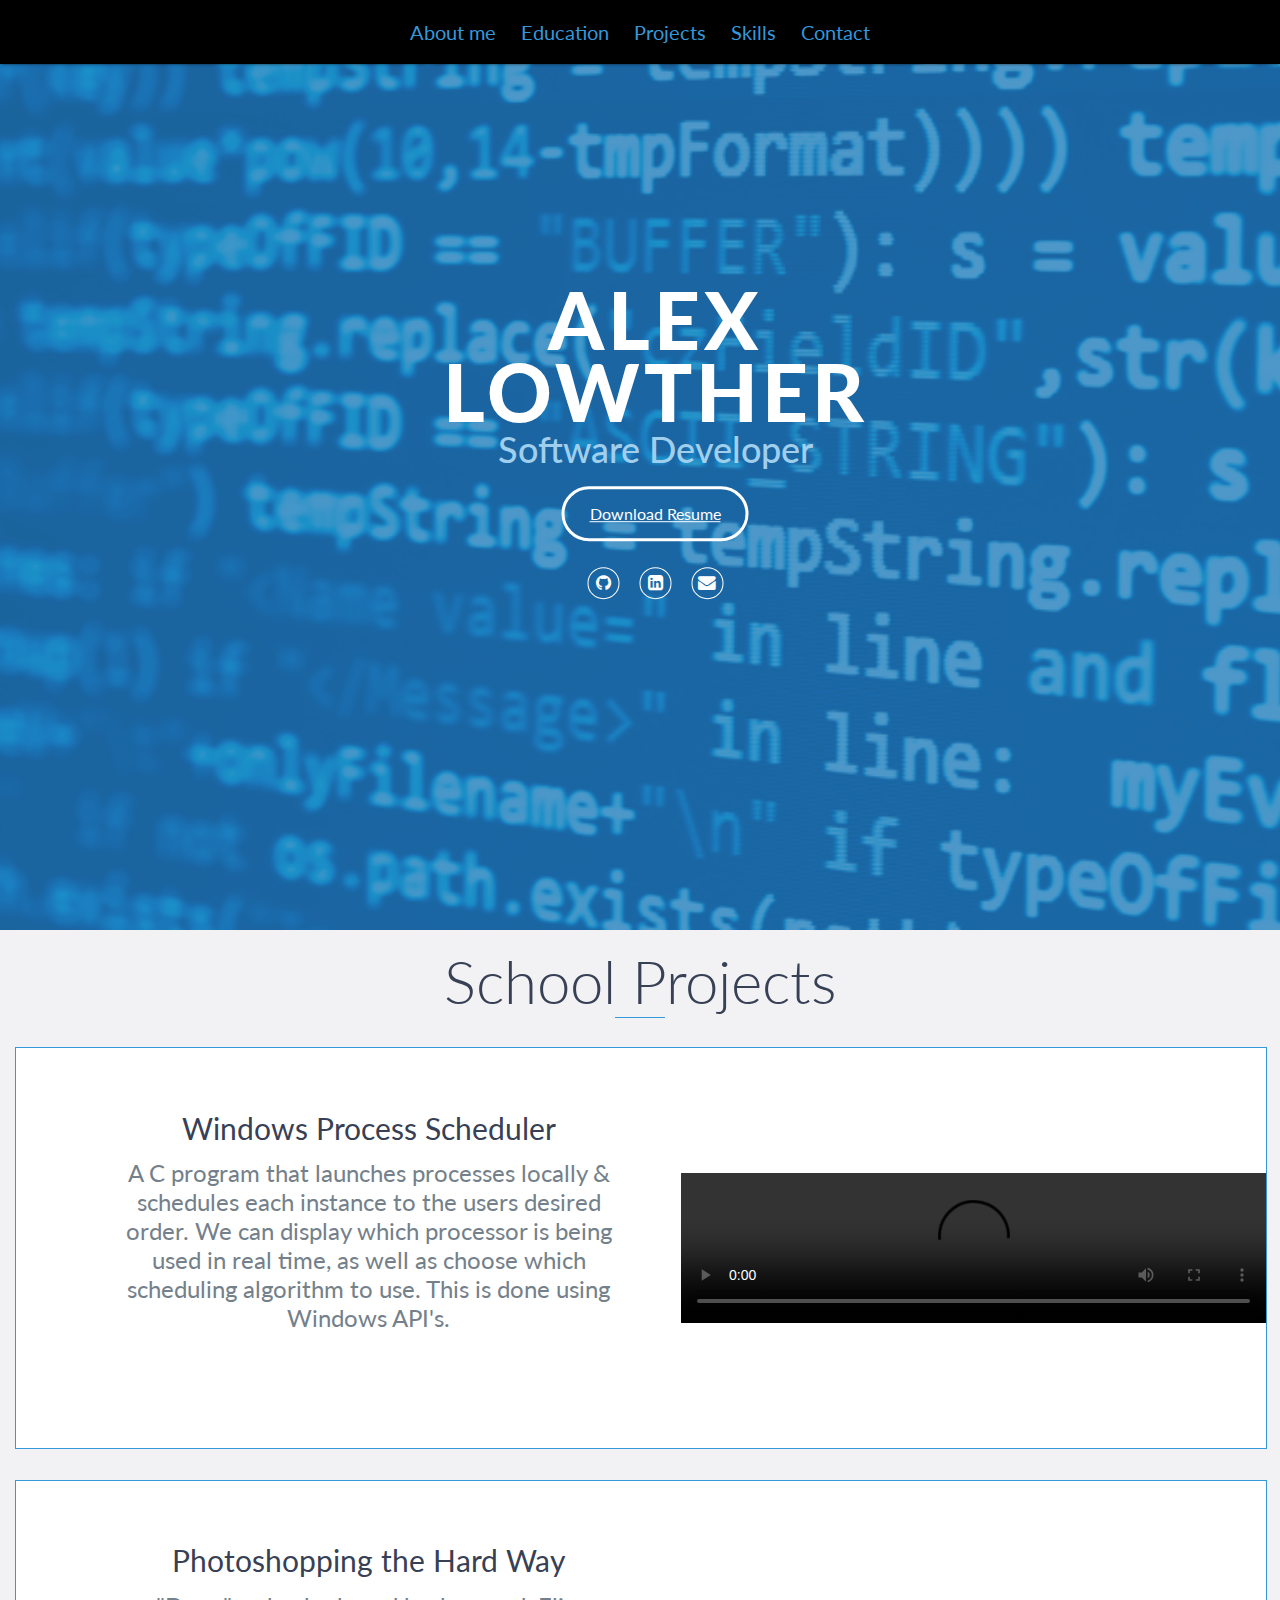
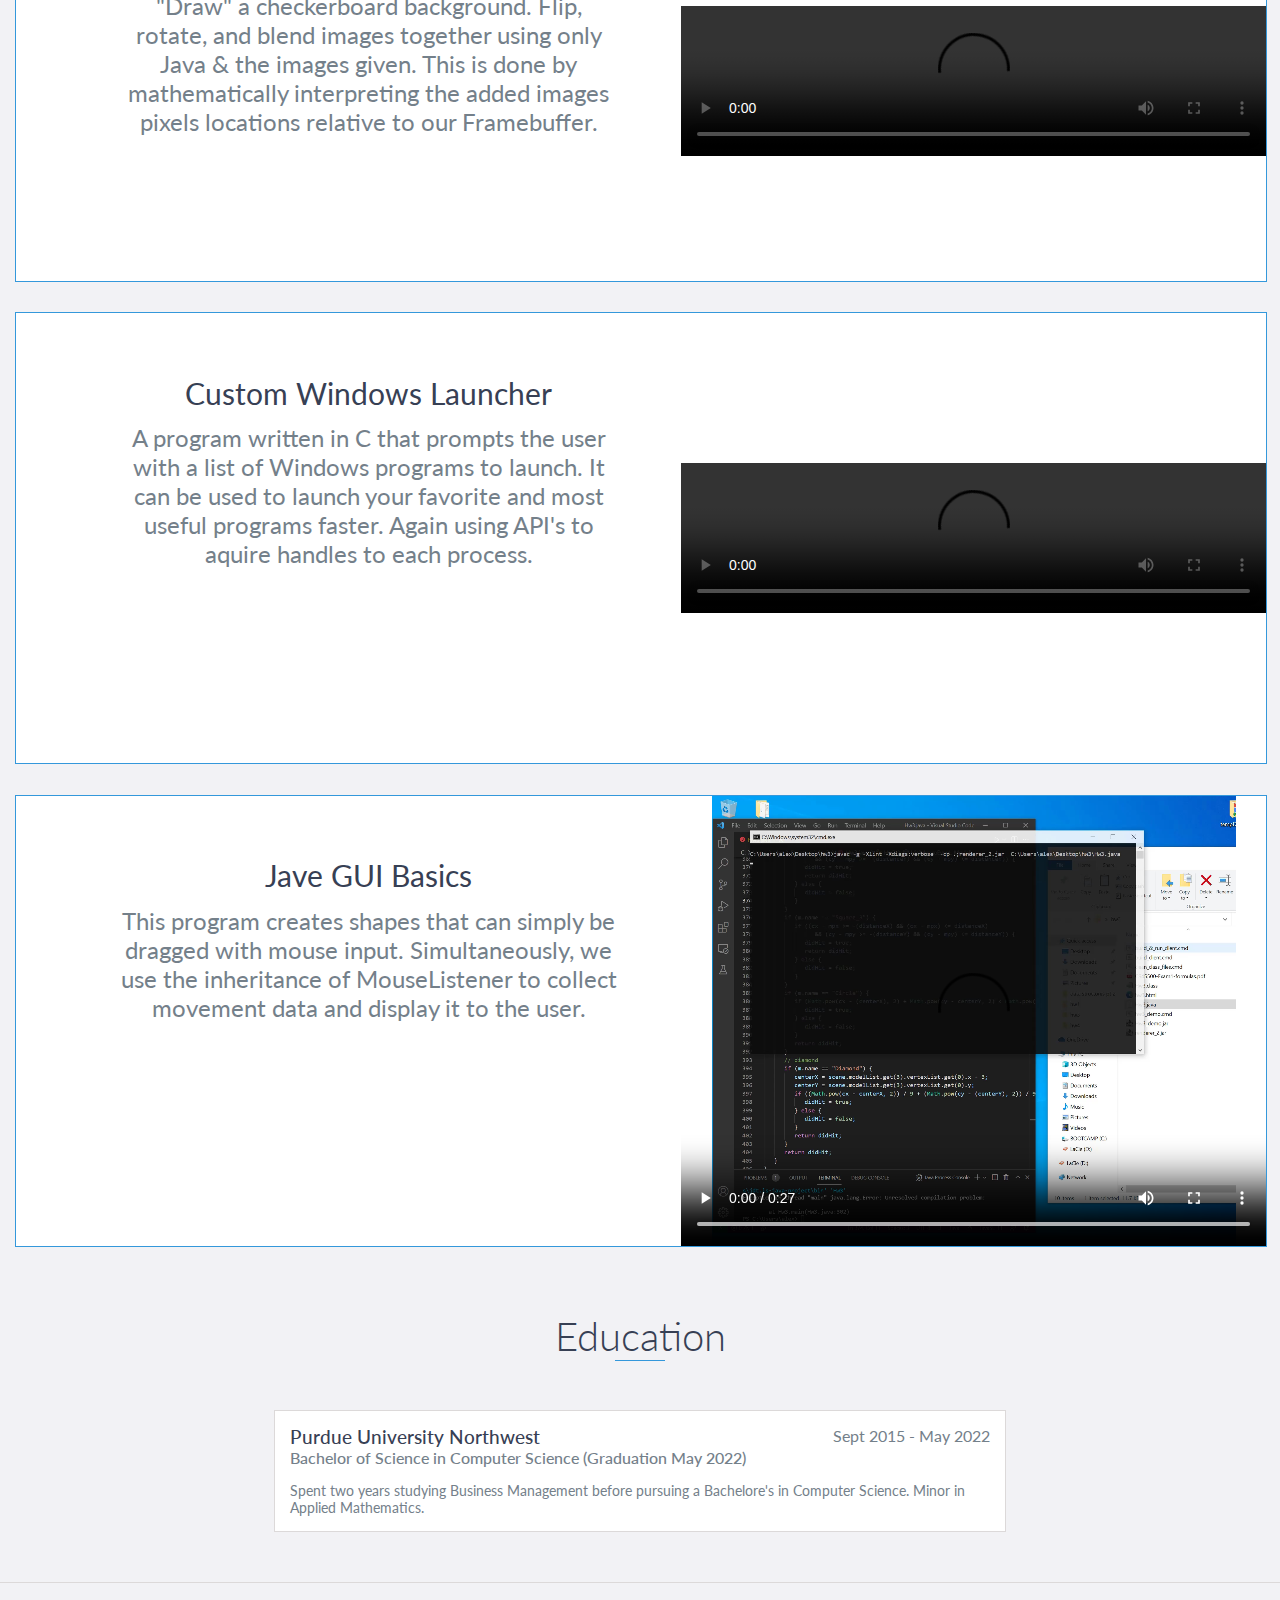
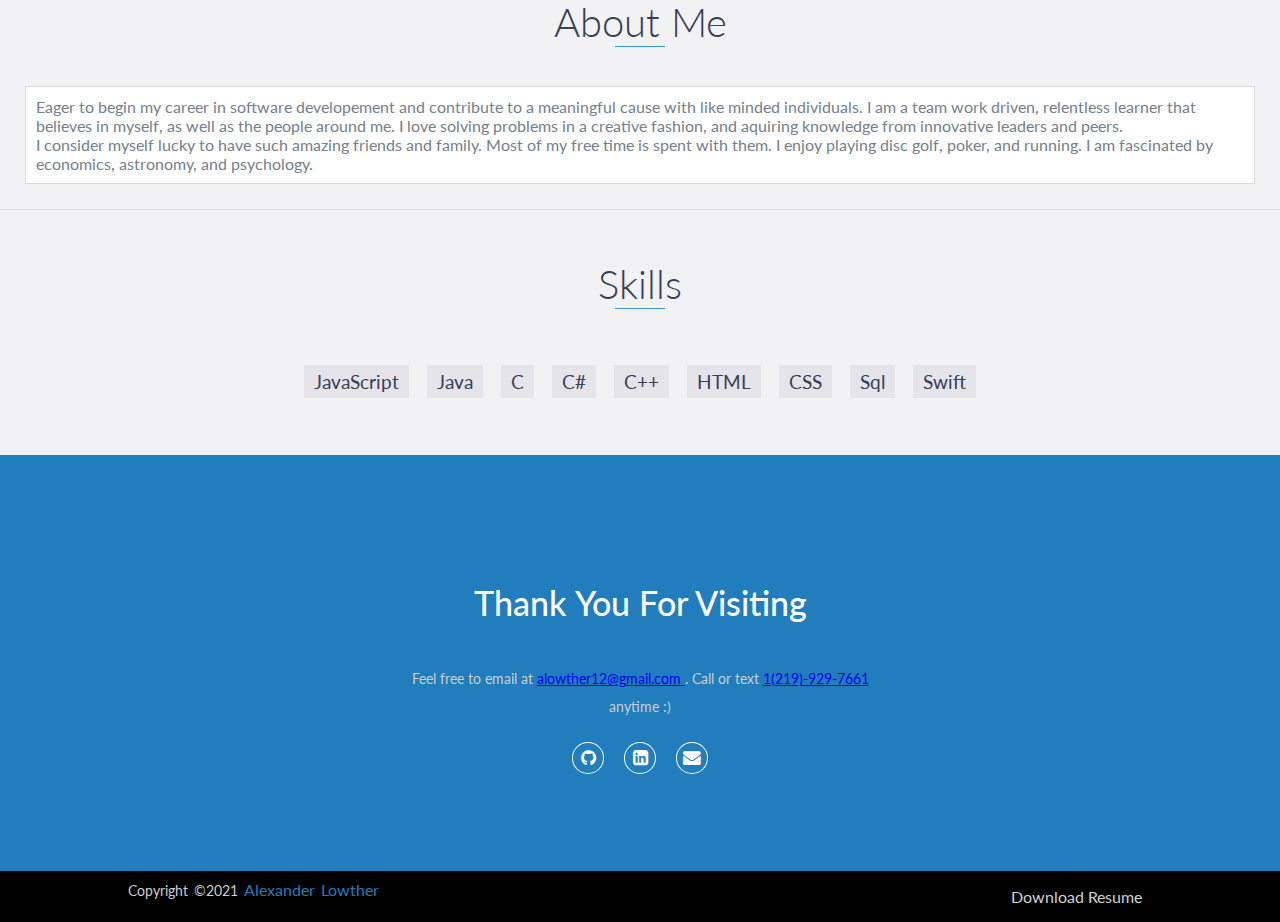
==== mySite/index.html @ 8a274952 "Add files via upload" ====
<!DOCTYPE html>
<html class="no-js" lang="en">
<head>
    <meta charset="utf-8">
    <meta http-equiv="X-UA-Compatible" content="IE=edge">
    <meta name="viewport" content="width=device-width, initial-scale=1">
    <title>Student Portfolio Page</title>
	<link rel="shortcut icon" href="favicon.ico" type="image/x-icon">
	<link rel="icon" href="favicon.ico" type="image/x-icon">
    <link href="https://fonts.googleapis.com/css?family=Lato:300,400,700,900" rel="stylesheet">
    <link rel="stylesheet" href="libs/font-awesome/css/font-awesome.min.css">
    <link href="css/bootstrap.min.css" rel="stylesheet">
    <link href="styles.css" rel="stylesheet">
</head>

<body>
    <div id="mobile-menu-open" class="shadow-large">
        <i class="fa fa-bars" aria-hidden="true"></i>
    </div>
    <!-- End #mobile-menu-toggle -->
    <header>
        <div id="mobile-menu-close">
            <span>Close</span> <i class="fa fa-times" aria-hidden="true"></i>
        </div>
        <ul id="menu" class="shadow">
            <li>
                <a href="#about">About me</a>
            </li>
            <li>
                <a href="#education">Education</a>
            </li>
            <li>
                <a href="#projects">Projects</a>
            </li>
            <li>
                <a href="#skills">Skills</a>
            </li>
            <li>
                <a href="#contact">Contact</a>
            </li>
        </ul> 
    
    </header>


    <!-- End header -->

    <div id="lead">
        <div id="lead-content">
            <h1>Alex Lowther</h1>
            <h2>Software Developer</h2>
            <a href="/Users/Alex/Desktop/mySite/rez/lowther_alex_resume.pdf" download class="btn-rounded-white">Download Resume</a>
            <ul class="sociallist">
                
                <li><a href="https://github.com/alexander-lowther"><i class="fa fa-github" target="_blank"></i></a></li>
                <li><a href="https://www.linkedin.com/in/alexander-lowther-8b6502175/" target="_blank"><i class="fa fa-linkedin-square"></i></a></li>
                <li><a href="mailto: alowther12@gmail.com"><i class="fa fa-envelope"></i></a></li>
                <li></li>
                <li></li>
               </ul>
        </div>
        <!-- End #lead-content -->
        <div id="lead-overlay"></div>
        <!-- End #lead-down -->
    </div>


    <!-- End #lead -->
    <div id="projects" class="background-alt">
        <h2 class="heading">School Projects</h2>
        <div class="proj-container">
        <div class="container1">
            <ul class="left-info1">
                   <li>Windows Process Scheduler</li>
               <li>
                    A C program that launches processes locally & schedules each instance to the users desired order.
                       We can display which processor is being used in real time, as well as choose which scheduling algorithm to use.
                       This is done using Windows API's. 
                </li>
            </ul>
            <div class="video1">
                <video id="v1" controls>
                    <source src="vids/DemoScheduler.mp4" type="video/mp4">
                </video>
            </div>
        </div>
        <div class="container2">
            <ul class="left-info2">
                   <li> Photoshopping the Hard Way</li>
                   <li>"Draw" a checkerboard background. Flip, rotate, and blend images together using only Java & the images given.
                       This is done by mathematically interpreting the added images pixels locations relative to our Framebuffer.
                   </li>
            </ul>
            <div class="video2">
                <video id="v2" controls>
                    <source src="vids/hw1viddemo.mp4" type="video/mp4">
                </video>
            </div>
        </div>
        <div class="container3">
            <ul class="left-info3">
              <li>Custom Windows Launcher</li>
               <li> A program written in C that prompts the user with a list of Windows programs to launch.
                It can be used to launch your favorite and most useful programs faster. Again using API's to 
                aquire handles to each process.</li>
            </ul>
            <div class="video3">
                <video id="v3" controls>
                    <source src="vids/LauncherDemo.mp4" type="video/mp4">
                </video>
            </div>
        </div>
        <div class="container4">
            <ul class="left-info4">
                   <li>Jave GUI Basics</li>
                   <li> This program creates shapes that can simply be dragged with mouse input. 
                       Simultaneously, we use the inheritance of MouseListener to collect movement data and display 
                       it to the user.     
                   </li>
                </ul>
            <div class="video4">
                <video id="v4" controls>
                    <source src="vids/DragDemo.mp4" type="video/mp4">
                </video>
            </div>
        </div>
    </div>
    </div>
    <!-- End #projects -->

    <div id="education">
        <h2 class="heading">Education</h2>
        <div class="education-block">
            <h3>Purdue University Northwest</h3>
            <span class="education-date">Sept 2015 - May 2022</span>
            <h4>Bachelor of Science in Computer Science (Graduation May 2022)</h4>
            <p>
                Spent two years studying Business Management before pursuing a Bachelore's in Computer Science.
                Minor in Applied Mathematics.
            </p>
        </div>
        <!-- End .education-block -->

        <!-- End .education-block -->
    </div>

    <!-- End #education -->
    <div id="about">
            <h2 class="heading">About Me</h2>
            <div class="aboutcont">
                    <p>
                        Eager to begin my career in software developement and contribute to a meaningful cause 
                        with like minded individuals. I am a team work driven, relentless learner that believes in myself,
                        as well as the people around me. I love solving problems in a creative fashion, and aquiring knowledge 
                        from innovative leaders and peers. 
                    </p>
                    <p>
                        I consider myself lucky to have such amazing friends and family. Most of my free time is spent with them.
                        I enjoy playing disc golf, poker, and running. I am fascinated by economics, astronomy, and psychology.
                    </p>
            </div>
    </div>
    <!-- End #about -->

    <!-- End #experience -->

    <div id="skills">
        <h2 class="heading">Skills</h2>
        <ul>
            <li>JavaScript</li>
            <li>Java</li>
            <li>C</li>
            <li>C#</li>
            <li>C++</li>
            <li>HTML</li>
            <li>CSS</li>
            <li>Sql</li>
            <li>Swift</li>
        </ul>
    </div>
    <!-- End #skills -->

    <!-- End #contact -->
    <footer>
        <div id="contact">
        <div class="footer-content">
            <!--add all information -->
            <h3>Thank you for visiting</h3>
            <p>Feel free to email at <a href="mailto: alowther12@gmail.com">alowther12@gmail.com </a>. Call or text
           <a href="tel:219-929-7661"> 1(219)-929-7661 </a> anytime :)</p>
        <ul class="socials">
            <li><a href="https://github.com/alexander-lowther"><i class="fa fa-github" target="_blank"></i></a></li>
            <li><a href="https://www.linkedin.com/in/alexander-lowther-8b6502175/" target="_blank"><i class="fa fa-linkedin-square"></i></a></li>
            <li><a href="mailto: alowther12@gmail.com"><i class="fa fa-envelope"></i></a></li>
            <li></li>
            <li></li>
         </ul>
        
    <div class="footer-bottom">
            <!-- add all information -->
            <p>copyright &copy;2021 <a href="mailto: alowther12@gmail.com">Alexander Lowther</a> </p>
         <div class="footer-menu">
            <ul class="f-menu">
               <li><a href="/Users/Alex/Desktop/mySite/rez/lowther_alex_resume.pdf" download> Download Resume</a></li>
            </ul>
           </div>
        </div>
    </div>
</div>
    </footer>
  
    <!-- End footer -->
    <script src=/Users/Alex/Desktop/mySite/script.js></script>
</body>

</html>
---- mySite/styles.css ----
@import url(https://fonts.googleapis.com/css?family=Lato);
@import url(https://cdnjs.cloudflare.com/ajax/libs/font-awesome/4.6.3/css/font-awesome.css);
html {
    scroll-behavior: smooth !important;
}
body {
    font-family:'Lato', 
    sans-serif;
    font-size:16px;
    max-width: 100%;
    overflow-x: hidden;
    margin: 0;
    padding: 0;

}
body.active{
    overflow:hidden;
    z-index:-1
}
.no-js #experience-timeline>div{
    background:#fff;
    padding:10px;
    margin-bottom:10px;
    border:1px solid #dcd9d9
}.no-js #experience-timeline>div h3{
    font-size:1.5em;
    font-weight:300;
    color:#374054;
    display:inline-block;
    margin:0
}
.no-js #experience-timeline>div h4{
    font-size:1.2em;
    font-weight:300;
    color:#7e8890;
    margin:0 0 15px 0
}
.no-js #experience-timeline>div p{
    color:#74808a;
    font-size:0.9em;
    margin:0
}.no-js #experience-timeline:before,.no-js #experience-timeline:after{
    content:none
}@keyframes dropHeader{0%{transform:translateY(-100%)}100%{transform:translateY(0)}
}

header{
    position:absolute;
    top:0;left:0;right:0;
    text-align:right;
    font-size: 20px;
    z-index:10;
    animation-name:dropHeader;
    animation-iteration-count:1;
    animation-timing-function:ease;
    animation-duration:0.75s;
    background: black;
    
}

header ul{
    display:relative;
    text-align:center;
    padding:10px;
    margin:0;
    border-bottom-right-radius:4px;
    border-bottom-left-radius:4px;
    text-decoration: none;
}
header li{
    display:inline-block;
    text-decoration: none;
}
header a{
    display:block;
    color:#3498db;
    padding:10px;
    text-decoration: none;
}

header a:hover{
    color:#217dbb;
    text-decoration:none;
    background:#eee;
    border-radius:4px
}
header a:focus{
    color:#3498db;text-decoration:none}
header.active{
    display:block
}
header.sticky{
    position:fixed;
    z-index:999
}
#menu.active{
    display:block
}
#mobile-menu-open{display:none;cursor:pointer;position:fixed;right:15px;top:10px;color:#3498db;font-size:1.5em;z-index:20;padding:0 7px;border-radius:4px;background:#fff}
#mobile-menu-close{display:none;text-align:right;width:100%;background:#fff;font-size:1.5em;padding-right:15px;padding-top:10px;cursor:pointer;color:#3498db}
#mobile-menu-close span{font-size:0.5em;text-transform:uppercase}
#mobile-menu-close i{vertical-align:middle}footer{padding:50px 0}.copyright{padding-top:20px}.copyright p{margin:0;color:#74808a}.top{text-align:center}.top span{cursor:pointer;display:block;margin:15px auto 0 auto;width:35px;height:35px;border-radius:50%;border:3px solid #b9bfc4;text-align:center}.top i{color:#74808a}.social{text-align:right}.social ul{margin:5px 0 0 0;padding:0}
        .social li{display:inline-block;font-size:1.25em;list-style:none}.social a{display:block;color:#74808a;padding:10px}.social a:hover{color:#3498db}.btn-rounded-white{display:inline-block;color:#fff;padding:15px 25px;border:3px solid #fff;border-radius:30px;transition:.5s ease all}.btn-rounded-white:hover{color:#3498db;background:#fff;text-decoration:none}.shadow{box-shadow:0 1px 3px rgba(0,0,0,0.12),0 1px 2px rgba(0,0,0,0.24)}.shadow-large{box-shadow:0 3px 6px rgba(0,0,0,0.08),0 3px 6px rgba(0,0,0,0.15)}
.heading {
    position:relative;
    display:inline-block;
    font-size:2.5em;
    font-weight:300;
    margin:0 0 30px 0;
}

.heading:after{
        position:absolute;
        content:'';top:100%;height:1px;width:50px;
        left:0;right:0;margin:0 auto;background:#3498db}.background-alt{background:#f2f2f5}
#lead{
    width: 100%;
    position:relative;height:100vh;min-height:500px;max-height:1080px;
    background:url(images/coolCode.jpg);
    background-size:cover;padding:15px;overflow:hidden}#lead-content{position:absolute;z-index:10;top:50%;left:50%;transform:translate(-50%, -50%);text-align:center}#lead-content h1,#lead-content h2{margin:0}#lead-content h1{
        color:#fff;font-weight:900;font-size:5em;text-transform:uppercase;letter-spacing:0.05em;line-height:0.9em
    }
#lead-content h2{
    color:#a0cfee;font-weight:500;font-size:2.25em;margin-bottom:15px
}
#lead-overlay{position:absolute;height:100%;width:100%;top:0;right:0;bottom:0;left:0;background:rgba(33,125,187,0.8);z-index:1}#lead-down{position:absolute;left:0;right:0;width:100%;text-align:center;z-index:10;bottom:15px;color:#fff}    
.sociallist {
    padding-top: 10px;
    list-style: none;
    display: flex;
    align-items: center;
    justify-content: center;
    margin: 1rem 0 3rem 0;
  
}

.sociallist li{
    margin: 0 10px;
    display: inline-flex;
    
}

.sociallist a{
    text-decoration: none;
    color: #fff;
    border: 1.1px solid white;
    padding: 5px;
    border-radius: 50%;
    justify-content: center;
}

.sociallist a i{
    font-size: 1.1rem;
    width: 20px;
    transition: color .4s ease;
}

#about{
    padding:75px 15px;border-bottom:1px solid #dcd9d9;
    background: #f2f2f5;
    justify-content: center;
}
#about h2{
    color:#374054;
    font-size: 2.5em;
}
#about p{
    color:#74808a;margin:0
}
#experience{
    padding:50px 15px;text-align:center;border-bottom:1px solid #dcd9d9;
}
#experience h2{color:#374054}#experience-timeline{margin:30px auto 0 auto;position:relative;max-width:1000px}#experience-timeline:before{position:absolute;content:'';top:0;bottom:0;left:303px;right:auto;height:100%;width:3px;background:#3498db;z-index:0}#experience-timeline:after{position:absolute;content:'';width:3px;height:40px;background:#3498db;background:linear-gradient(to bottom, #3498db, rgba(52,152,219,0));top:100%;left:303px}.vtimeline-content{margin-left:350px;background:#fff;border:1px solid #e6e6e6;padding:15px;border-radius:3px;text-align:left}.vtimeline-content h3{font-size:1.5em;font-weight:300;color:#374054;display:inline-block;margin:0}.vtimeline-content h4{font-size:1.2em;font-weight:300;color:#7e8890;margin:0 0 15px 0}.vtimeline-content p{color:#74808a;font-size:0.9em;margin:0}.vtimeline-point{position:relative;display:block;margin-bottom:30px}.vtimeline-icon{position:relative;color:#fff;width:50px;height:50px;background:#3498db;border-radius:50%;float:left;z-index:99;margin-left:280px}.vtimeline-icon i{display:block;font-size:2em;margin-top:10px}.vtimeline-date{width:260px;text-align:right;position:absolute;left:0;top:10px;font-weight:300;color:#374054}

#education {
    color:#374054;
    padding:50px 15px 20px 15px;border-bottom:1px solid #dcd9d9;text-align:center;
    background: #f2f2f5;
}
#education h2{
    color:#374054;
    margin-bottom:50px;
}
.education-block{
    color:#374054;
    max-width:700px;margin:0 auto 30px auto;padding:15px;border:1px solid #dcd9d9;text-align:left;
    background: #fff;
}
.education-block h3{font-weight:500;float:left;margin:0;color:#374054}.education-block span{color:#74808a;float:right}.education-block h4{color:#74808a;clear:both;font-weight:500;margin:0 0 15px 0}.education-block p,.education-block ul{margin:0;color:#74808a;font-size:0.9em}.education-block ul{padding:0 0 0 15px}

#projects{
    padding:15px 15px;
    border: 5px;
    font-size: 1.5em;
    text-align:center;
}
#projects h2{
    color:#374054;
    display: inline-block;
    
}
.project {
    position:relative;
    max-width:900px;margin:0 auto 30px auto;
    overflow:hidden;
    background:#fff;
    border-radius:4px;
    
}
.proj-container {
    width:100%;
    height: 1800px;
    display: flex;
    flex-direction: column;
    justify-content: space-between;
}
.container1 {
    width: 100%;
    height: 400px;
    background:#fff;
    border:1px solid #3498db;
   
   
}
.container2 {
    width: 100%;
    height: 400px;
    background:#fff;
    border:1px solid #3498db;
}
.container3 {
    width: 100%;
    height: 450px;
    background:#fff;
    border:1px solid #3498db;
}
.container4 {
    width: 100%;
    height: 450px;
    background:#fff;
    border:1px solid #3498db;
}
.video1 {
    margin-left: 50%;   
    height: 100%;
    display: flex;
    justify-content: center;
    align-items: center;
}

#v1 {
    width: 100%;
    max-height: 400px;
}
.left-info1 {
    width: 50%; height: 100%; float: left; 
    list-style-type:none;
}
.left-info1 > :nth-child(1){
    font-size:1.25em;
    font-weight: 400;
    color:#374054;
    margin-top: 6%;
}
.left-info1 > :nth-child(2){
    font-weight:400;
    /* color:#374054;*/
     color:#74808a;
     padding-left: 10%;
     padding-right: 10%;
     text-align: left;
     margin-top: 2%;
     text-align:center;
}
.video2 {
    margin-left: 50%;   
    height: 100%;
    display: flex;
    justify-content: center;
    align-items: center;
}
#v2 {
    width: 100%;
    max-height: 400px;
}

.left-info2{
    width: 50%; height: 100%; float: left; 
    list-style-type:none;
}
.left-info2 > :nth-child(1){
    font-size:1.25em;
    font-weight: 400;
    color:#374054;
    margin-top: 6%;
}
.left-info2 > :nth-child(2){
    font-weight:400;
    /* color:#374054;*/
     color:#74808a;
     padding-left: 10%;
     padding-right: 10%;
     text-align: left;
     margin-top: 2%;
     text-align:center;
}
.video3 {
    margin-left: 50%;   
    height: 100%;
    display: flex;
    justify-content: center;
    align-items: center;
}
#v3 {
    width: 100%;
    max-height: 450px;
}

.left-info3{
    width: 50%; height: 100%; float: left; 
    list-style-type:none;
}
.left-info3 > :nth-child(1){
    font-size:1.25em;
    font-weight: 400;
    color:#374054;
    margin-top: 6%;
}
.left-info3 > :nth-child(2){
    font-weight:400;
    /* color:#374054;*/
     color:#74808a;
     padding-left: 10%;
     padding-right: 10%;
     text-align: left;
     margin-top: 2%;
     text-align:center;
}
.video4 {
    margin-left: 50%;   
    height: 100%;
    display: flex;
    justify-content: center;
    align-items: center;
}
#v4 {
    width: 100%;
    max-height: 450px;
}

.left-info4{
    width: 50%; height: 100%; float: left; 
    list-style-type:none;
}
.left-info4 > :nth-child(1){
    font-size:1.25em;
    font-weight: 400;
    color:#374054;
    margin-top: 6%;
}
.left-info4 > :nth-child(2){
    font-weight:400;
    /* color:#374054;*/
     color:#74808a;
     padding-left: 10%;
     padding-right: 10%;
     text-align: left;
     margin-top: 2%;
     text-align:center;
}
#about {
    background: #f2f2f5;  
    padding:15px 15px;
    text-align:center;
}
.aboutcont {
    margin: 10px;
    background:#fff;
    border: 1px solid #dcd9d9;
    color:#74808a;
    padding: 10px;
    text-align: left;
}
.about p{
    text-align:left; 

}
#skills{padding:50px 15px;text-align:center;
    background: #f2f2f5;
}
#skills h2{color:#374054;margin-bottom:50px}#skills ul{display:block;margin:0 auto;padding:0;max-width:800px}#skills li{display:inline-block;margin:7px;padding:5px 10px;color:#374054;background:#e4e4ea;list-style:none;cursor:default;font-size:1.2em}#contact{padding:50px 15px;background:#217dbb;text-align:center}#contact h2{margin:0 0 15px 0;color:#fff;font-weight:500}#contact-form{max-width:500px;margin:0 auto}#contact-form input,#contact-form textarea{display:block;width:100%;padding:10px;border-radius:4px;border:none;margin-bottom:10px;background:#1d6fa5;color:#fff;transition:.5s ease all}#contact-form input::-webkit-input-placeholder,#contact-form textarea::-webkit-input-placeholder{color:#fff}#contact-form input:-moz-placeholder,#contact-form textarea:-moz-placeholder{color:#fff;opacity:1}#contact-form input::-moz-placeholder,#contact-form textarea::-moz-placeholder{color:#fff;opacity:1}#contact-form input:-ms-input-placeholder,#contact-form textarea:-ms-input-placeholder{color:#fff}#contact-form input:focus,#contact-form textarea:focus{outline:none;background:#16527a}#contact-form textarea{height:150px;resize:none}#contact-form button{display:block;width:100%;background:#fff;border-radius:4px;padding:5px 10px;border:none;color:#3498db;font-weight:700;box-shadow:0 1px 3px rgba(0,0,0,0.12),0 1px 2px rgba(0,0,0,0.24);transition:.5s ease all}#contact-form button:hover{box-shadow:0 10px 20px rgba(0,0,0,0.19),0 6px 6px rgba(0,0,0,0.23)}.optional-section{padding:50px 15px;text-align:center;border-top:1px solid #dcd9d9}.optional-section h2{color:#374054}.optional-section-block{max-width:700px;margin:0 auto 30px auto;padding:15px;border:1px solid #dcd9d9;background:#fff;text-align:left}.optional-section-block h3{font-weight:500;margin:0 0 15px 0;color:#374054}.optional-section-block h4{color:#74808a;clear:both;font-weight:500;margin:0 0 15px 0}.optional-section-block p,.optional-section-block ul{margin:0 0 15px 0;color:#74808a;font-size:0.9em}.optional-section-block ul{padding:0 0 0 15px}@media only screen and (max-width: 750px){#experience-timeline:before,#experience-timeline:after{left:23px}.vtimeline-date{width:auto;text-align:left;position:relative;margin-bottom:15px;display:block;margin-left:70px}.vtimeline-icon{margin-left:0}.vtimeline-content{margin-left:70px}}@media only screen and (max-width: 992px){#lead{height:auto;min-height:auto;max-height:auto;padding:100px 15px}#lead-content{position:relative;transform:none;left:auto;top:auto}#lead-content h1{font-size:3em}#lead-content h2{font-size:1.75em}


}@media only screen and (max-width: 768px){header{position:fixed;display:none;z-index:999;animation:none;bottom:0;height:100%}#mobile-menu-open,#mobile-menu-close{display:block}#menu{height:100%;overflow-y:auto;box-shadow:none;border-radius:0;width:100%}#menu li{display:block;margin-bottom:10px}#lead-content h1{font-size:2em}
#lead-content h2{font-size:1.3em}#lead-content a{padding:10px 20px}#lead-down{display:none}
.education-block h3,.education-block span{
    float:none;
   }
}
@media only screen and (max-width: 480px){
#lead-content h1{
    font-size:1.5em
}
#lead-content h2{
    font-size:1em
}
#lead-content a{
    font-size:0.9em;
    padding:5px 10px;
   }
} 

footer {
    bottom: 0;
    left: 0;
    right: 0;
    background: #217dbb;
    height: auto;
    width: 100vw;
    padding-top: 40px;
    color: #fff;
    position: relative;
    
}
.contact {
    background-color: #217dbb;
}
.footer-content{
    display: flex;
    align-items: center;
    justify-content: center;
    flex-direction: column;
    text-align: center;
    position: flex;
    background-color: #217dbb;
}

.footer-content h3{
    font-size: 2.1rem;
    font-weight: 500;
    text-transform: capitalize;
    line-height: 3rem;
}
.footer-content p{
    max-width: 500px;
    margin: 5px auto;
    line-height: 28px;
    font-size: 14px;
    color: #cacdd2;
}

.socials{
    list-style: none;
    display: flex;
    align-items: center;
    justify-content: center;
    margin: 1rem 0 3rem 0;
    background-color: #217dbb;
}

.socials li{
    margin: 0 10px;
    display: inline-flex;
    background-color: #217dbb;
}

.socials a{
    text-decoration: none;
    color: #fff;
    border: 1.1px solid white;
    padding: 5px;
    border-radius: 50%;
    justify-content: center;
}

.socials a i{
    font-size: 1.1rem;
    width: 20px;
    transition: color .4s ease;
}

.socials a:hover i{
    color: black;
}
.footer-bottom{
    background: #000;
    width: 100vw;
    text-align: center;
    display: inline-flex;
    position: absolute;
    bottom: 0;
    background-color: black;
}

.footer-bottom p{
    float: left;
    font-size: 14px;
    word-spacing: 2px;
    text-transform: capitalize;
    bottom: 0;
    margin-left: 10%;
 }
 .footer-bottom p a{
   color:#217dbb;
   font-size: 16px;
   text-decoration: none;
   bottom: 0;
 }
 .footer-bottom span{
     text-transform: uppercase;
     opacity: .4;
     font-weight: 200;
     
 }

 .footer-menu{
    float: right;
    padding-right: 10%;
  }
  
  .footer-menu ul{
    display: flex;
  }
  
  .footer-menu ul li{
  padding-right: 10px;
  display: block;
  }
  
  .footer-menu ul li a{
    color: #cfd2d6;
    text-decoration: none;
  }
  
  .footer-menu ul li a:hover{
    color: #217dbb;
  }

  @media (max-width:500px) {
    .footer-menu ul{
      display: flex;
      margin-top: 10px;
      margin-bottom: 20px;
    }
}
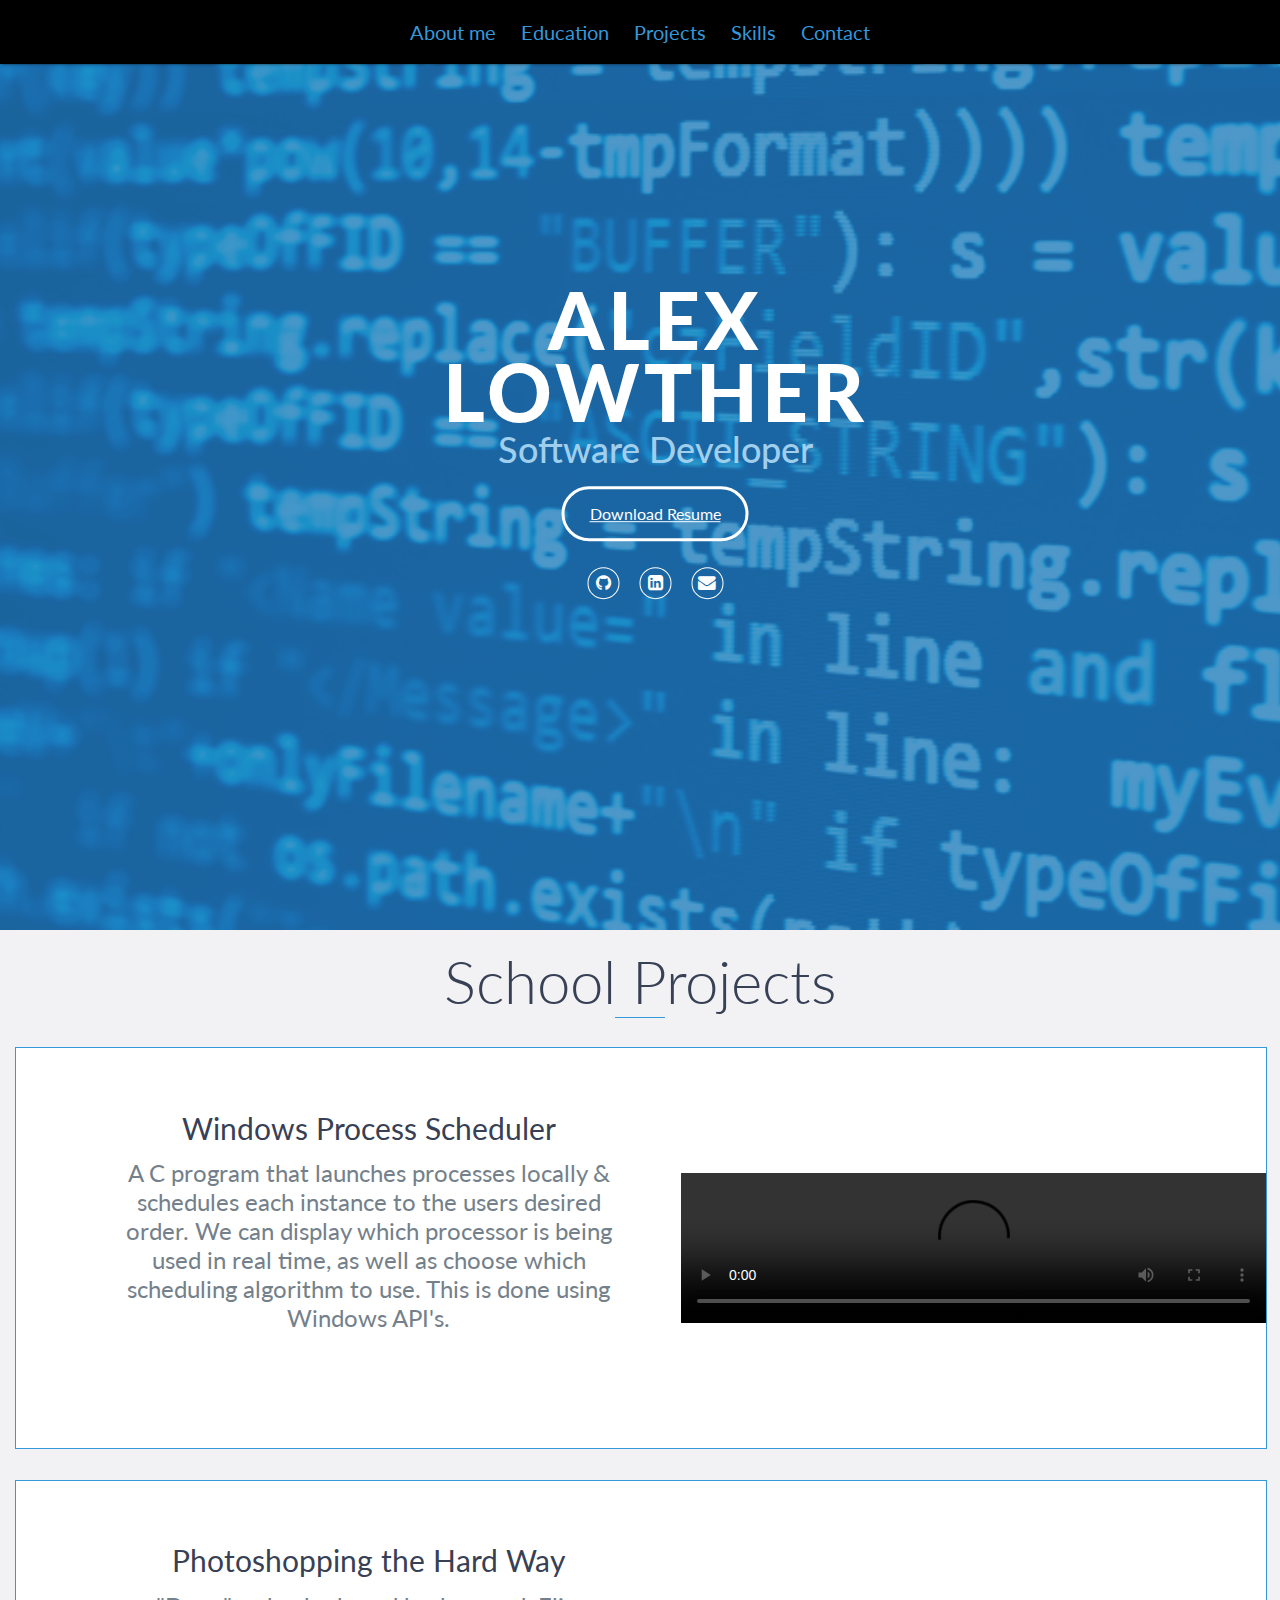
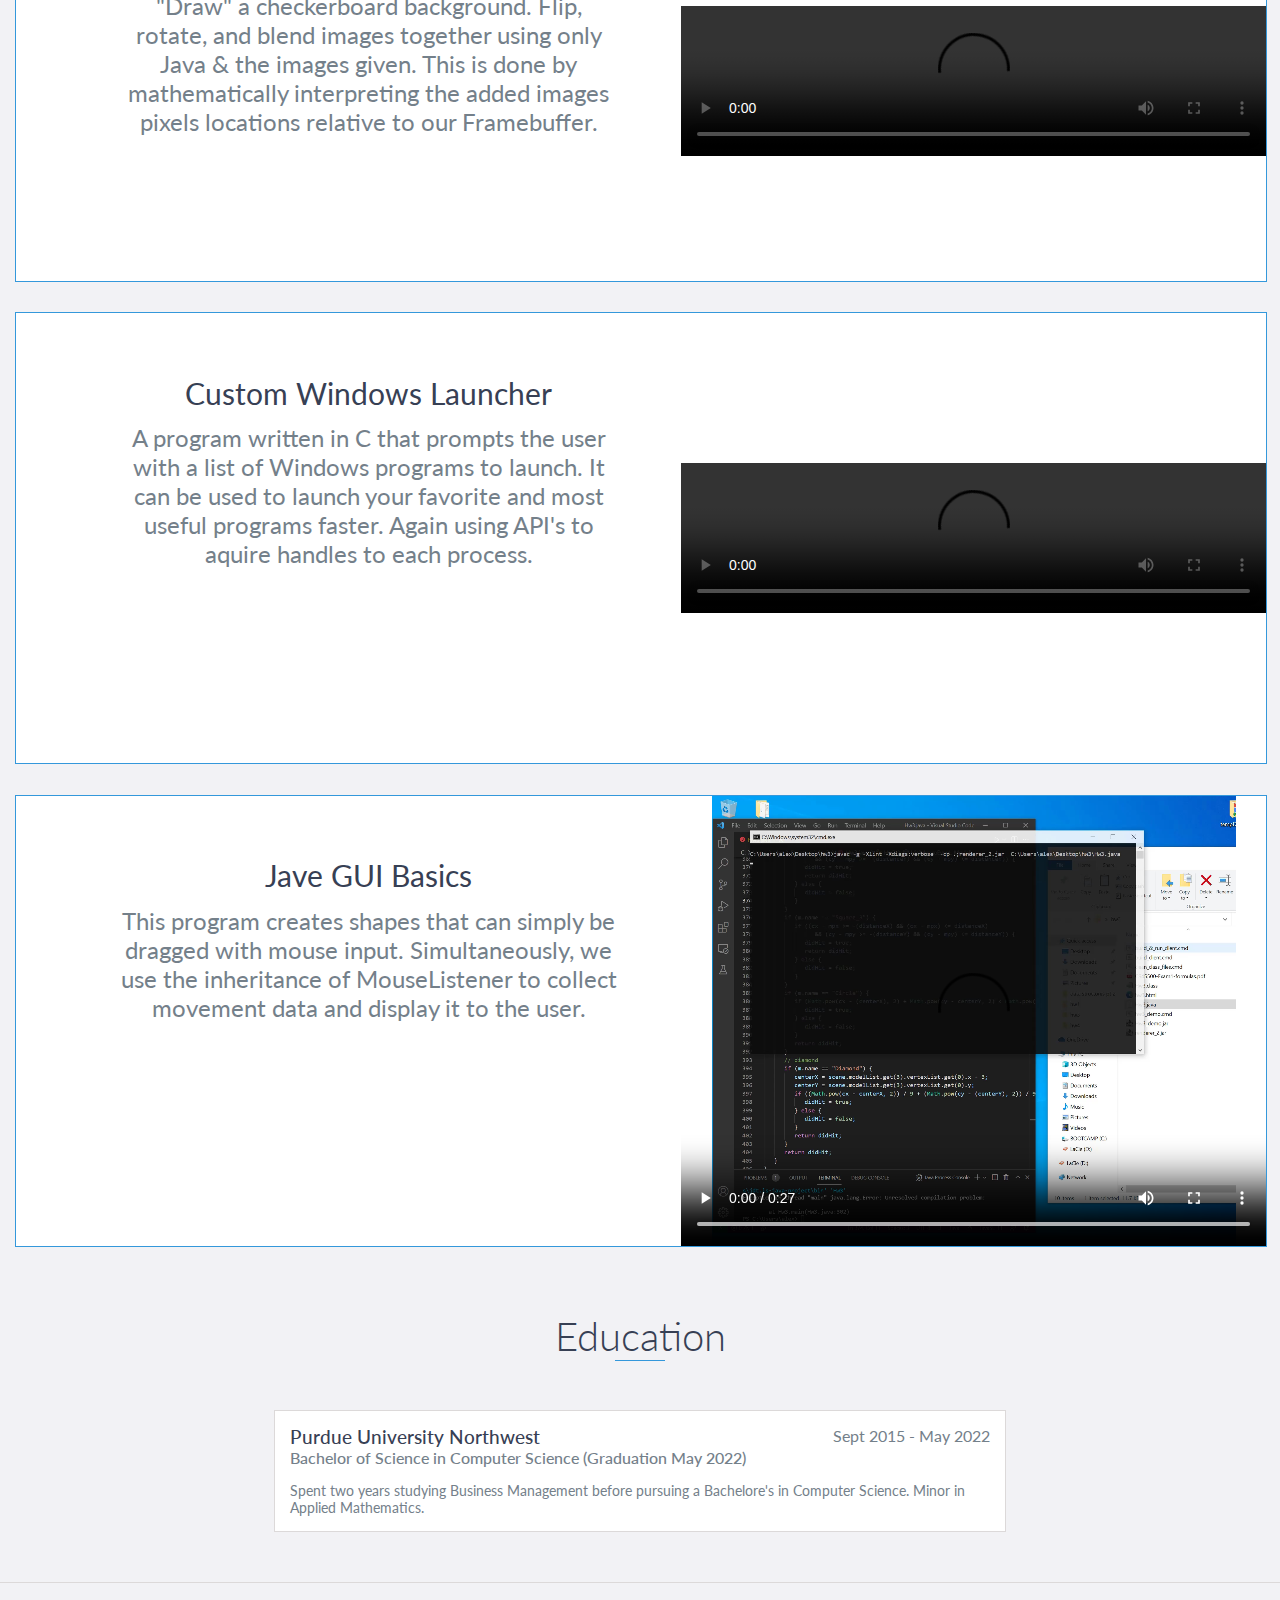
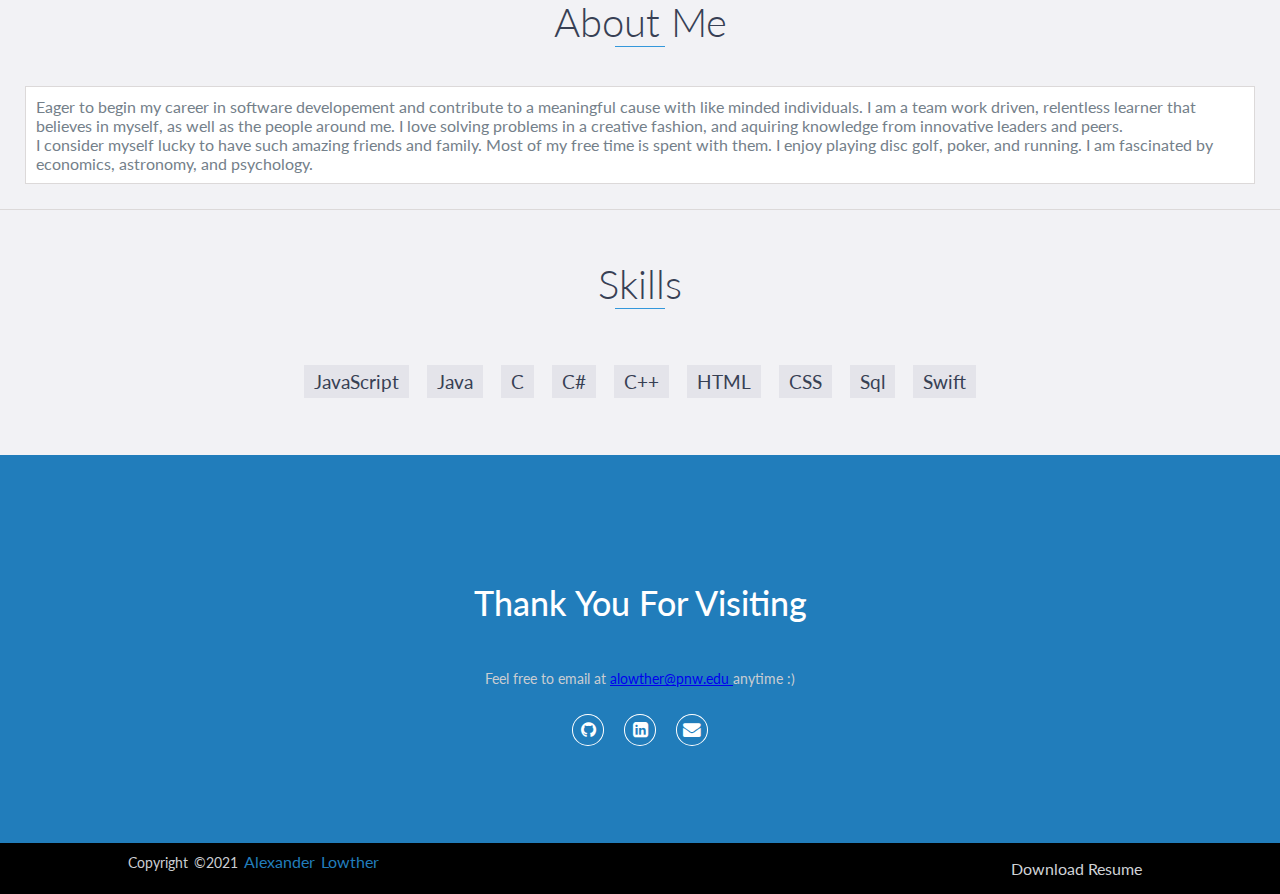
==== commit f886744b: "Update index.html" ====
--- a/mySite/index.html
+++ b/mySite/index.html
@@ -54,7 +54,7 @@
                 
                 <li><a href="https://github.com/alexander-lowther"><i class="fa fa-github" target="_blank"></i></a></li>
                 <li><a href="https://www.linkedin.com/in/alexander-lowther-8b6502175/" target="_blank"><i class="fa fa-linkedin-square"></i></a></li>
-                <li><a href="mailto: alowther12@gmail.com"><i class="fa fa-envelope"></i></a></li>
+                <li><a href="mailto: alowther@pnw.edu"><i class="fa fa-envelope"></i></a></li>
                 <li></li>
                 <li></li>
                </ul>
@@ -186,19 +186,19 @@
         <div class="footer-content">
             <!--add all information -->
             <h3>Thank you for visiting</h3>
-            <p>Feel free to email at <a href="mailto: alowther12@gmail.com">alowther12@gmail.com </a>. Call or text
-           <a href="tel:219-929-7661"> 1(219)-929-7661 </a> anytime :)</p>
+            <p>Feel free to email at <a href="mailto: alowther@pnw.edu">alowther@pnw.edu </a> anytime :)</p>
         <ul class="socials">
-            <li><a href="https://github.com/alexander-lowther"><i class="fa fa-github" target="_blank"></i></a></li>
+            <li><a href="https://github
+		    /alexander-lowther"><i class="fa fa-github" target="_blank"></i></a></li>
             <li><a href="https://www.linkedin.com/in/alexander-lowther-8b6502175/" target="_blank"><i class="fa fa-linkedin-square"></i></a></li>
-            <li><a href="mailto: alowther12@gmail.com"><i class="fa fa-envelope"></i></a></li>
+            <li><a href="mailto: alowther@pnw.edu"><i class="fa fa-envelope"></i></a></li>
             <li></li>
             <li></li>
          </ul>
         
     <div class="footer-bottom">
             <!-- add all information -->
-            <p>copyright &copy;2021 <a href="mailto: alowther12@gmail.com">Alexander Lowther</a> </p>
+            <p>copyright &copy;2021 <a href="mailto: alowther@pnw.edu">Alexander Lowther</a> </p>
          <div class="footer-menu">
             <ul class="f-menu">
                <li><a href="/Users/Alex/Desktop/mySite/rez/lowther_alex_resume.pdf" download> Download Resume</a></li>
@@ -213,4 +213,4 @@
     <script src=/Users/Alex/Desktop/mySite/script.js></script>
 </body>
 
-</html>+</html>
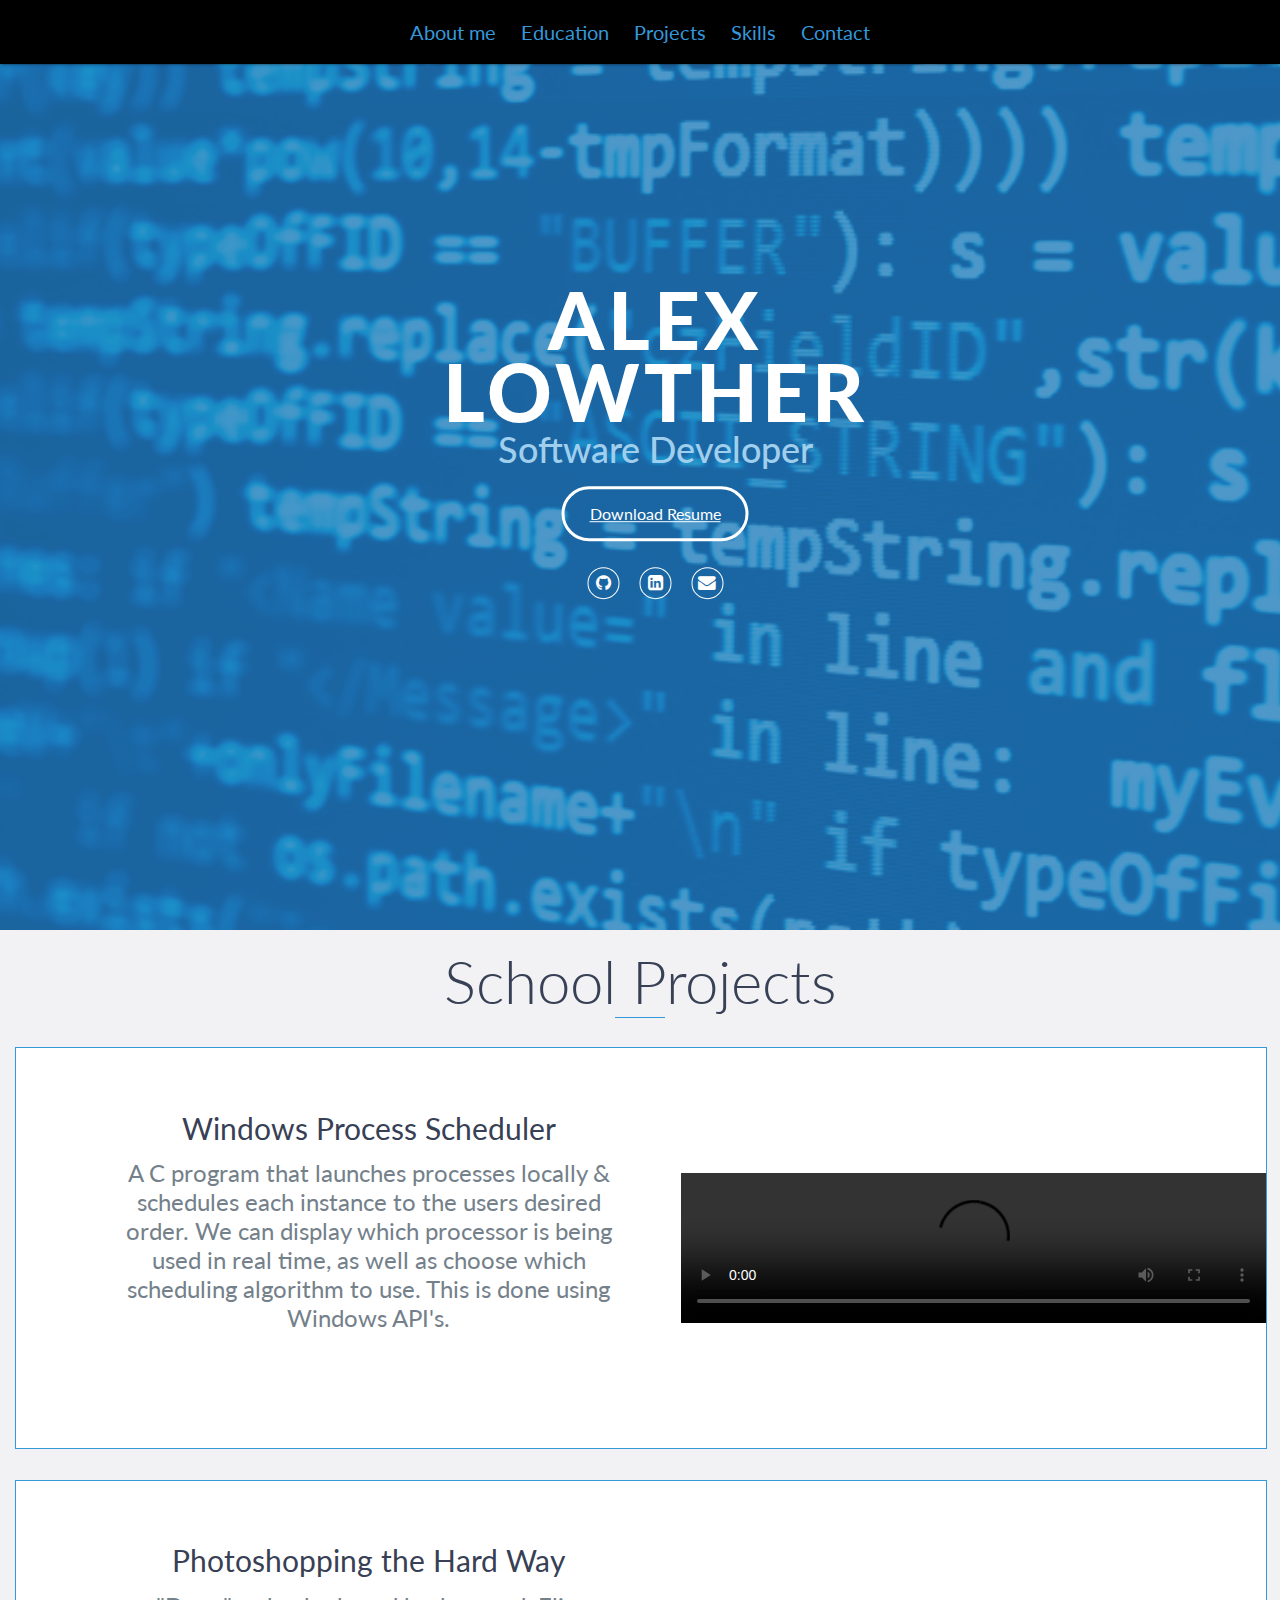
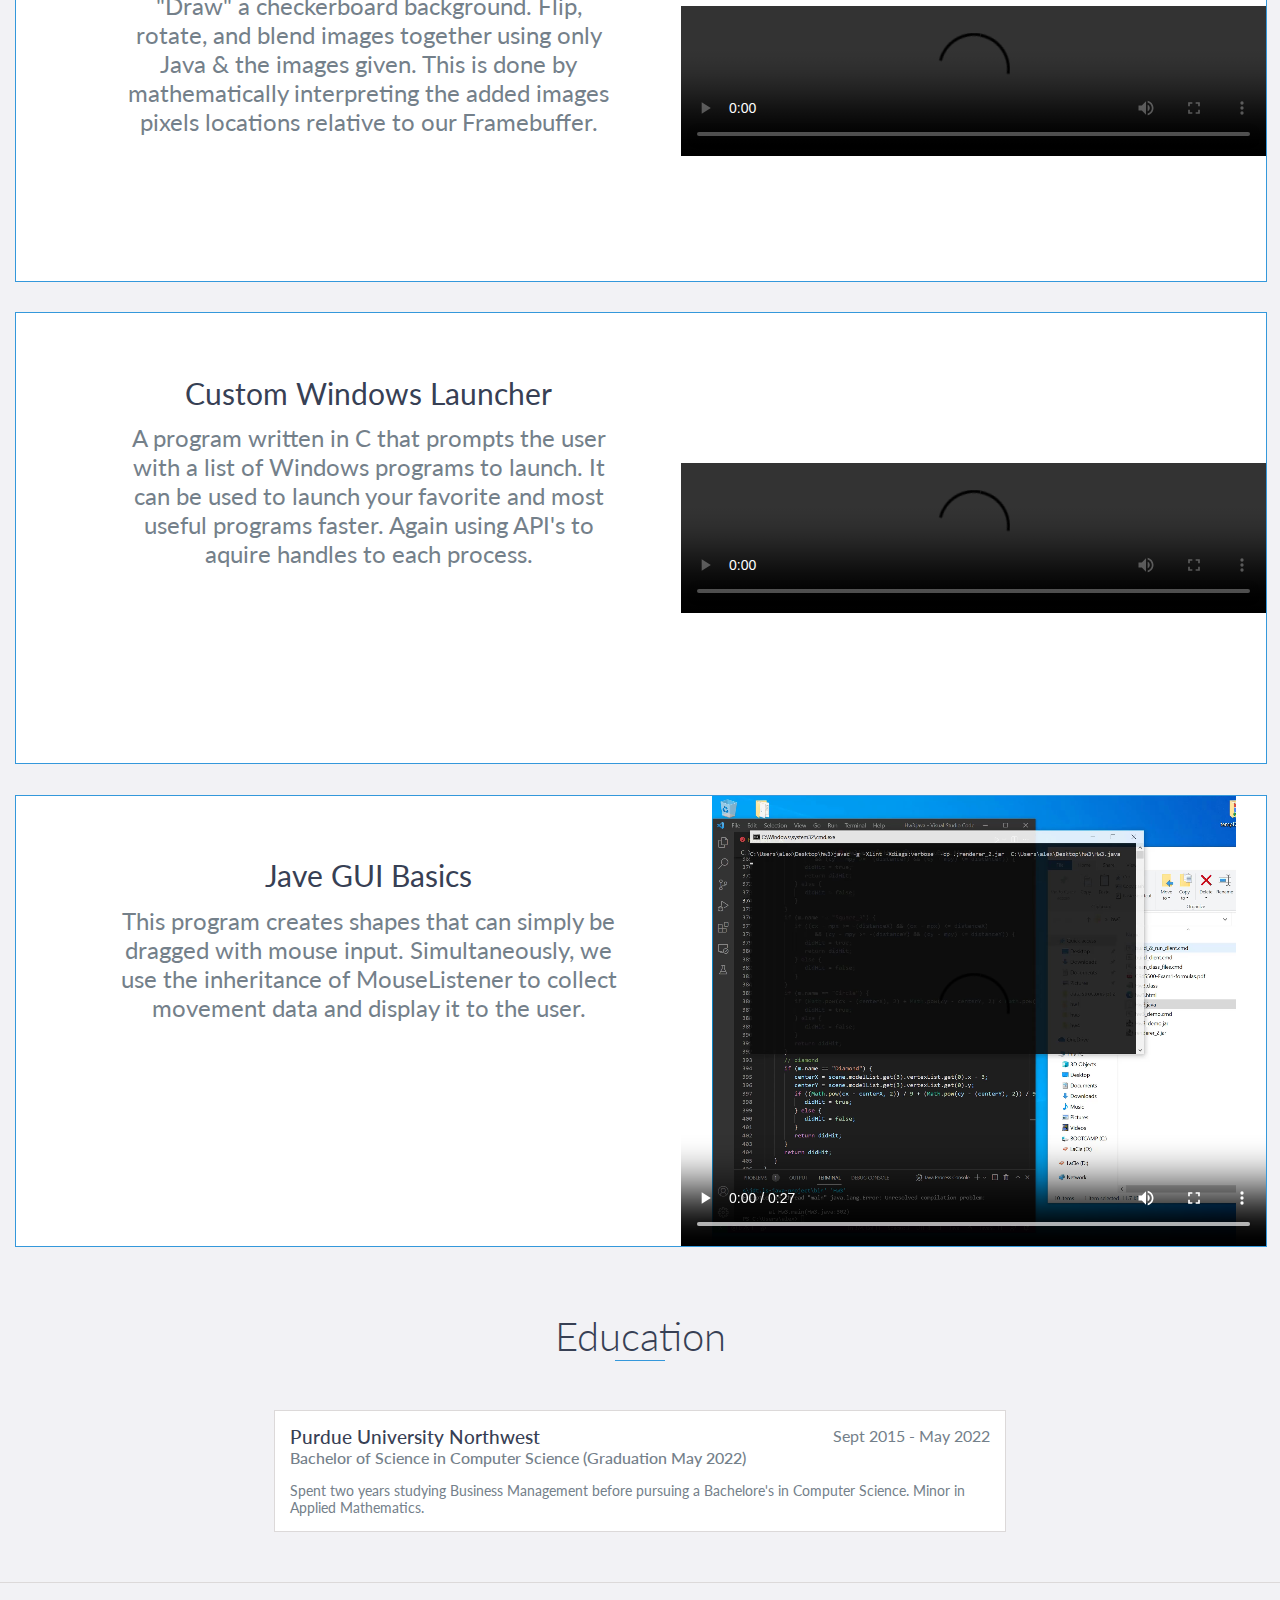
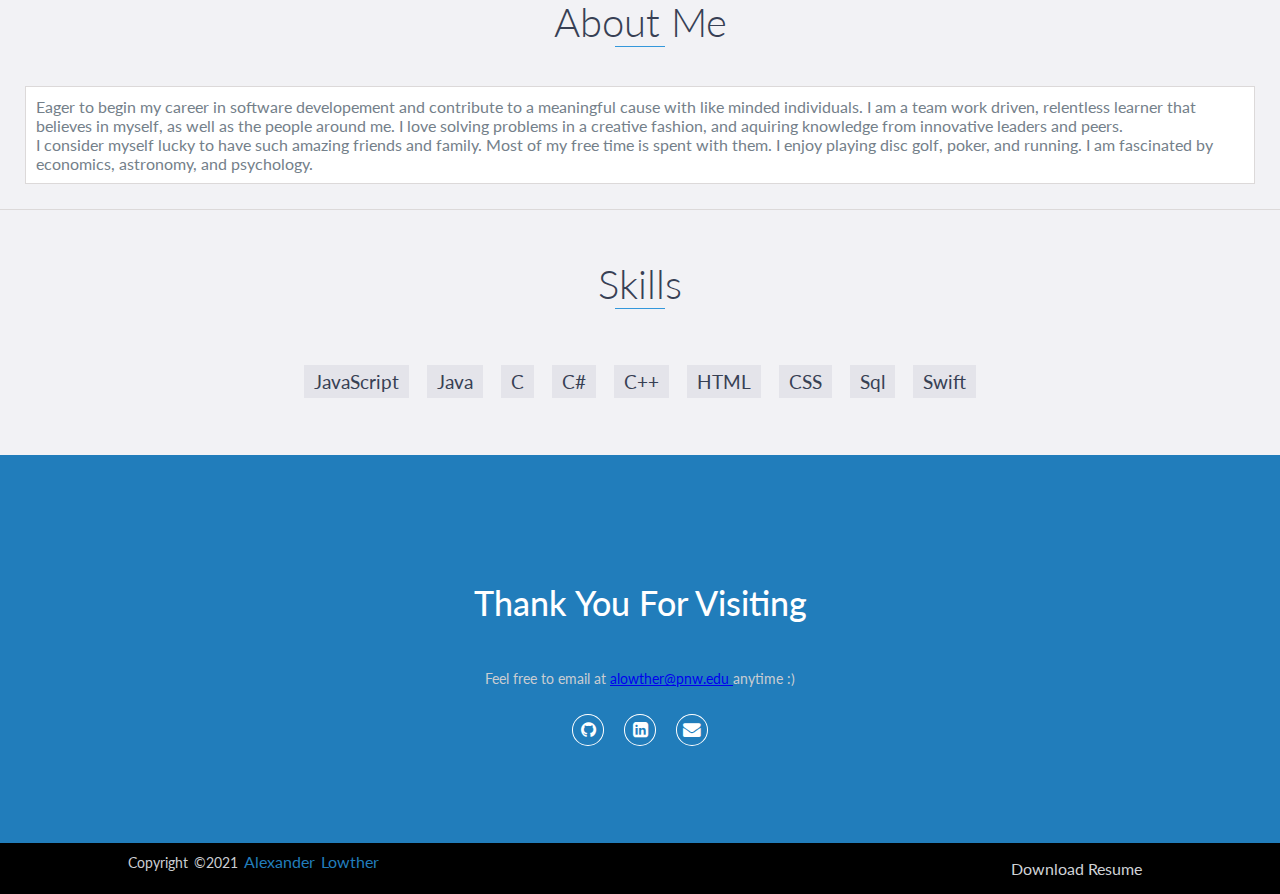
==== commit d5645d01: "Update index.html" ====
--- a/mySite/index.html
+++ b/mySite/index.html
@@ -30,7 +30,7 @@
                 <a href="#education">Education</a>
             </li>
             <li>
-                <a href="#projects">Projects</a>
+                <a href="#projects">Projects</a> 
             </li>
             <li>
                 <a href="#skills">Skills</a>
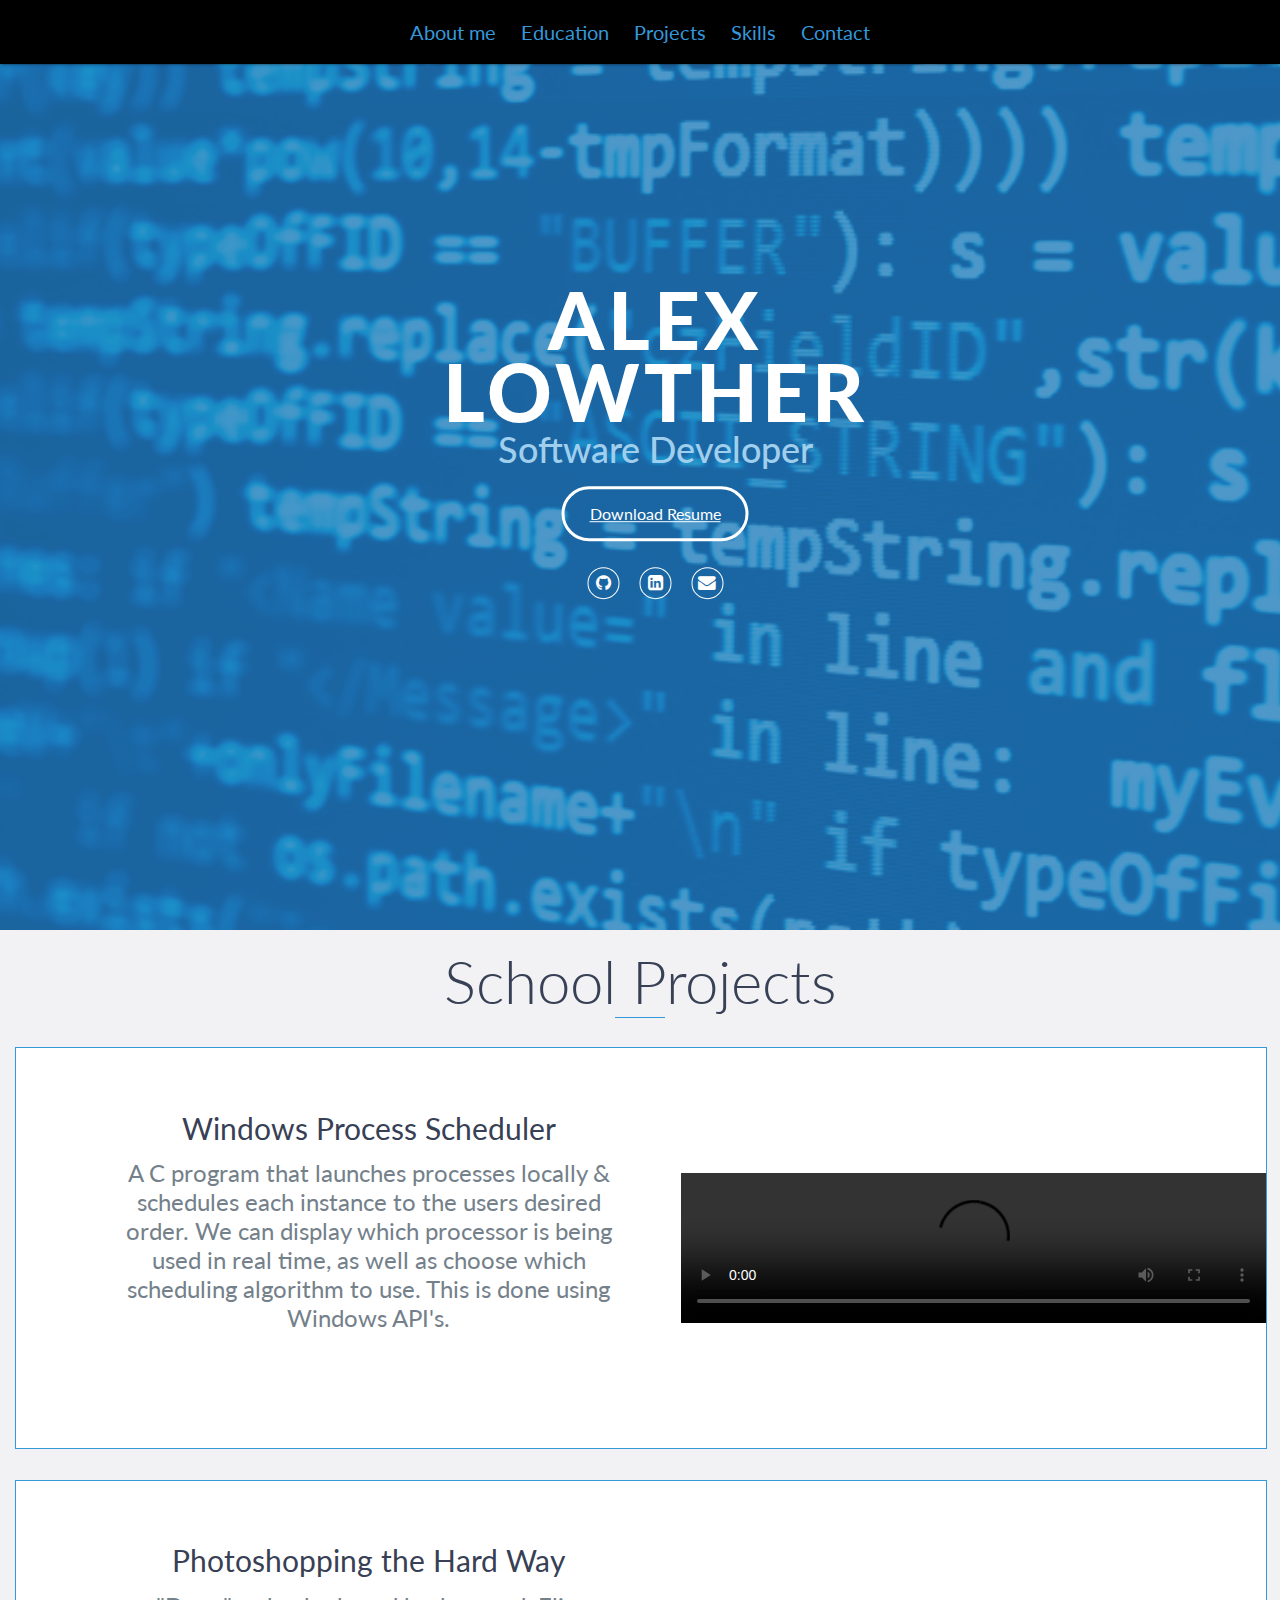
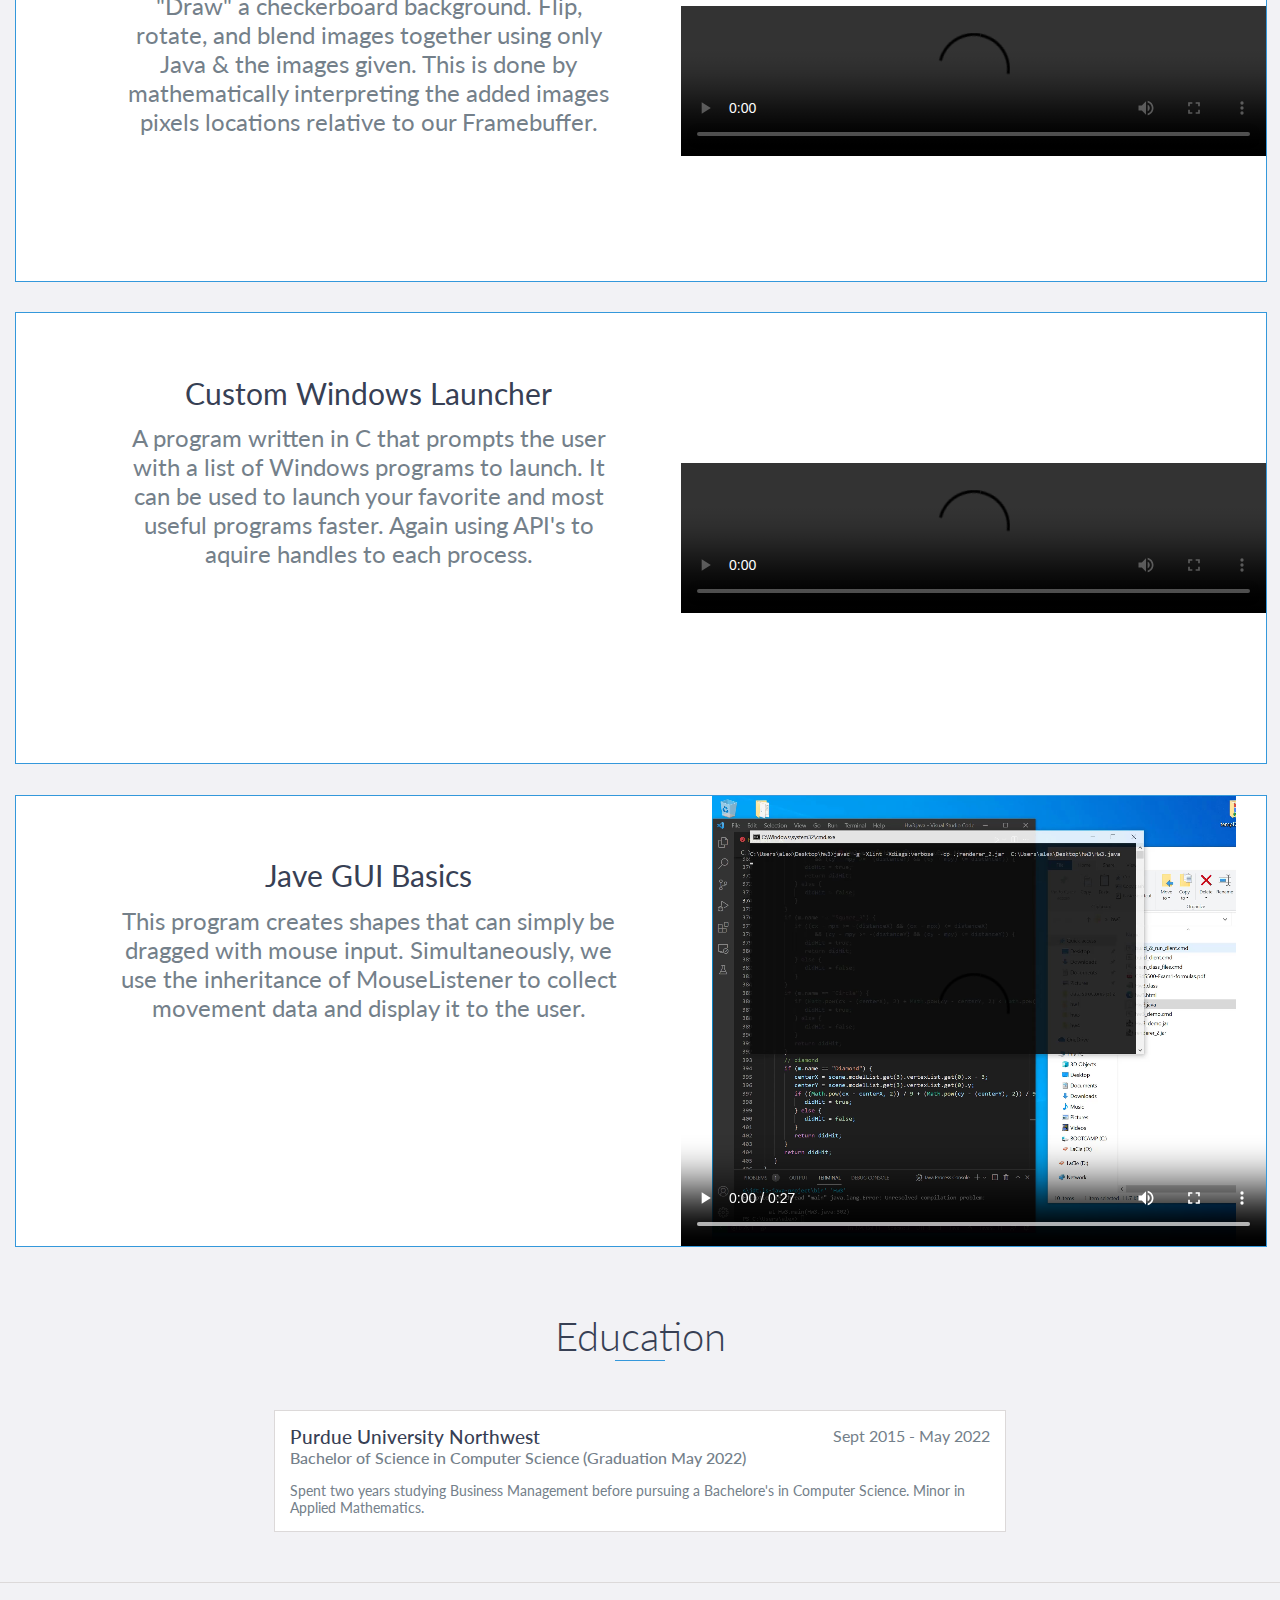
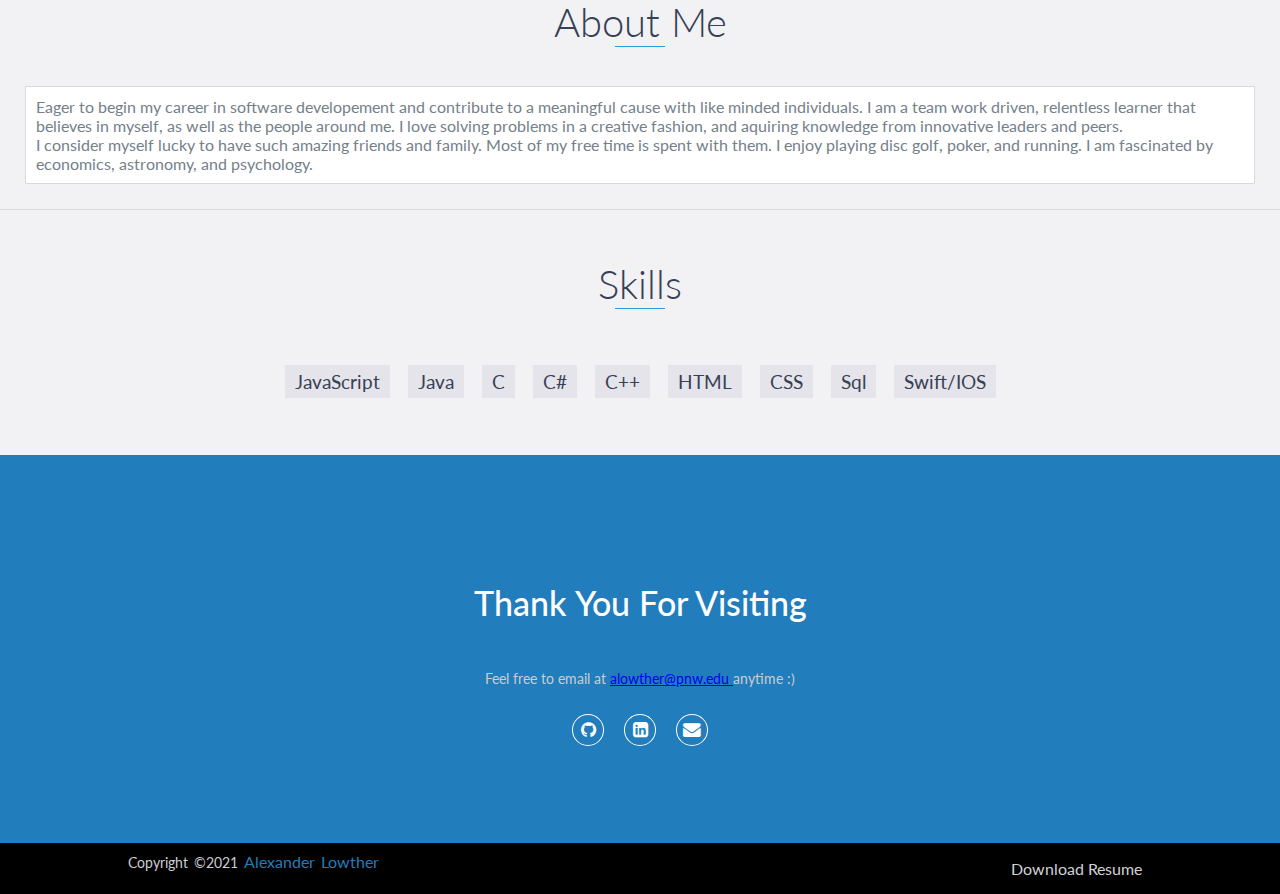
==== commit fb09cc59: "Update index.html" ====
--- a/mySite/index.html
+++ b/mySite/index.html
@@ -175,7 +175,7 @@
             <li>HTML</li>
             <li>CSS</li>
             <li>Sql</li>
-            <li>Swift</li>
+            <li>Swift/IOS</li>
         </ul>
     </div>
     <!-- End #skills -->
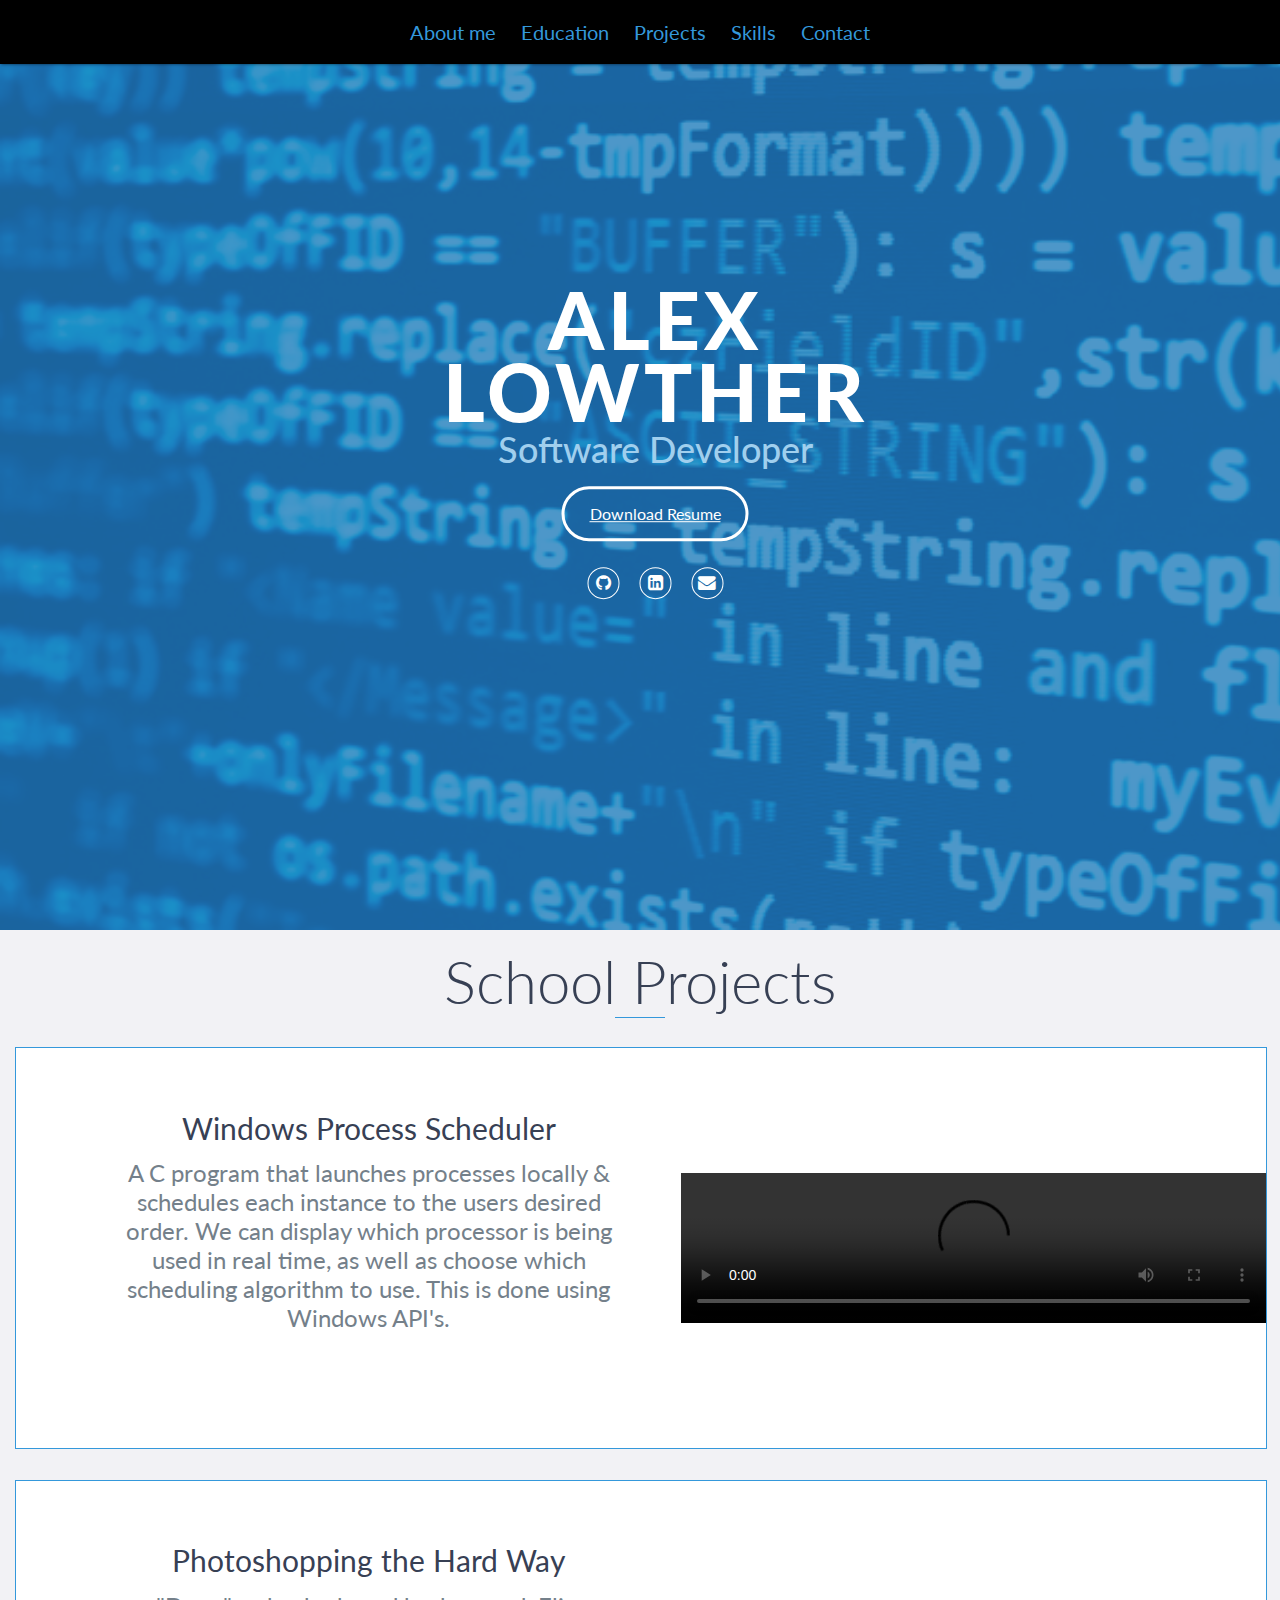
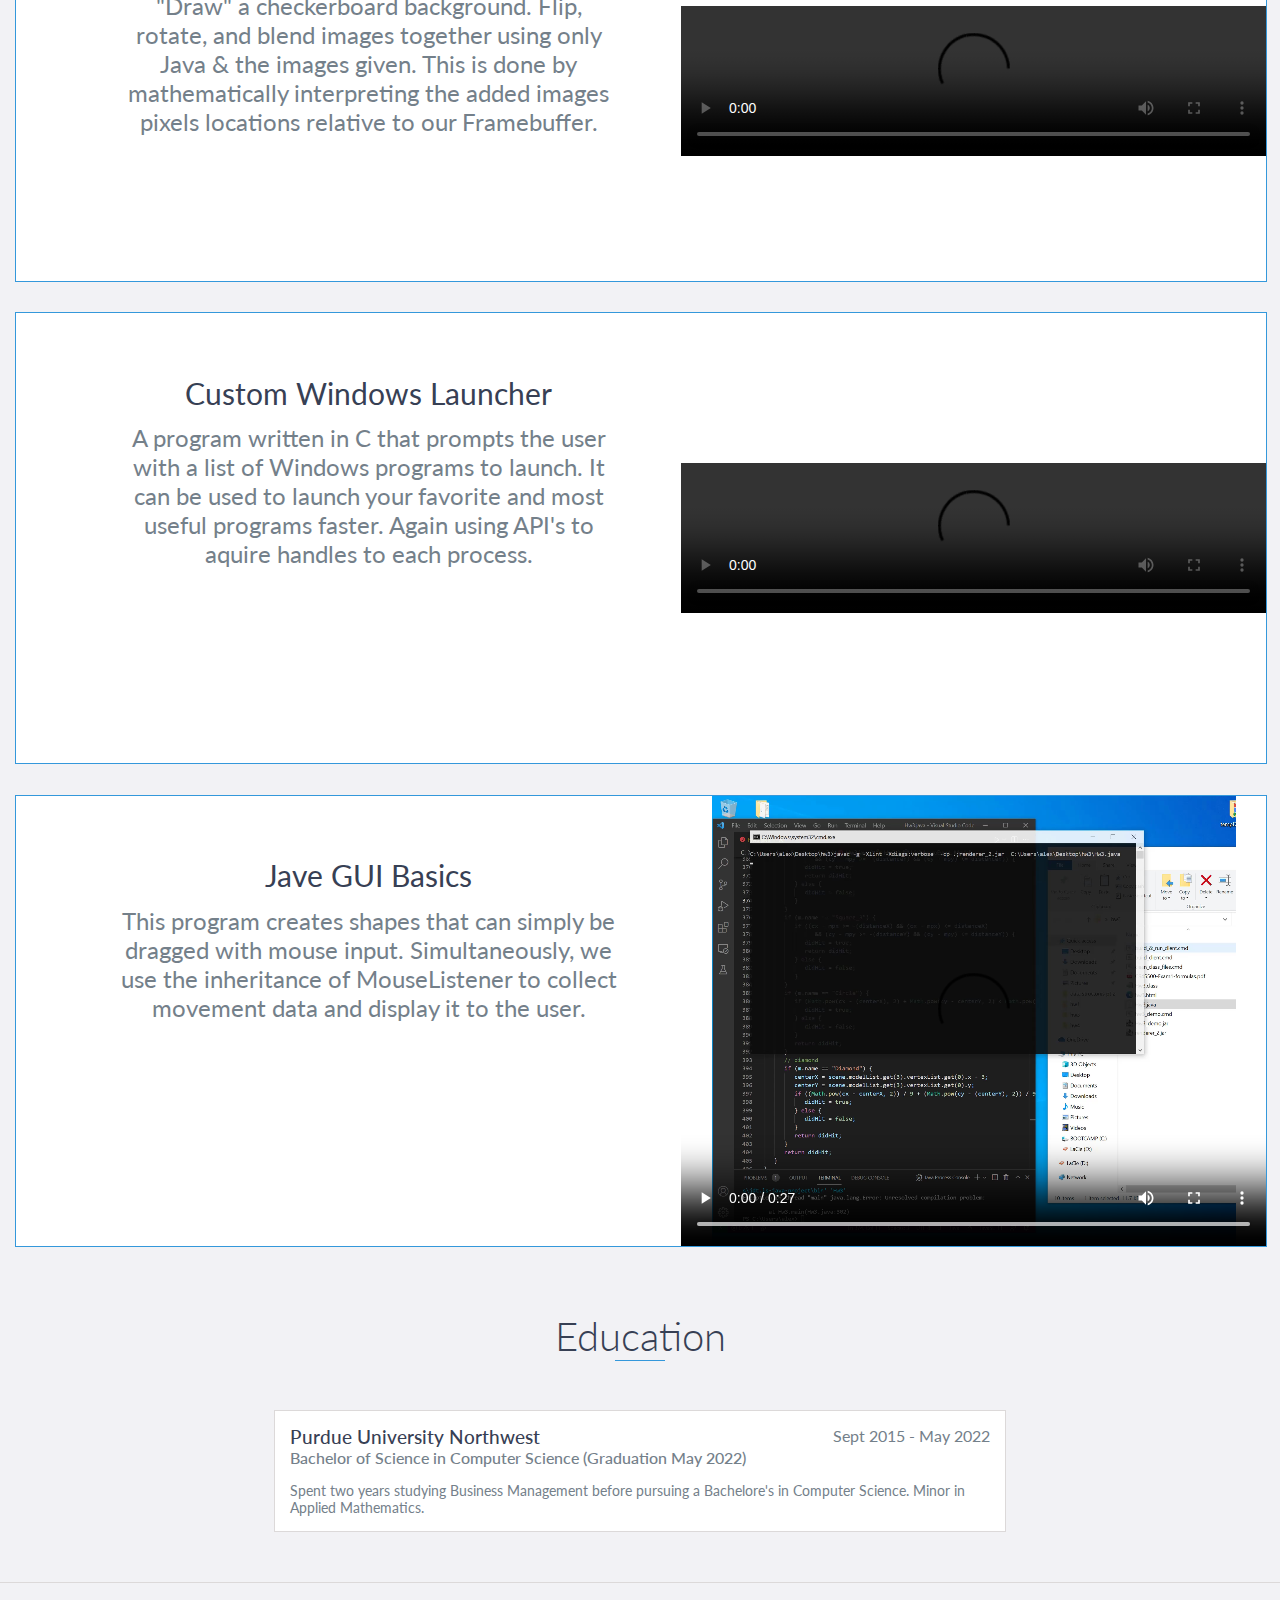
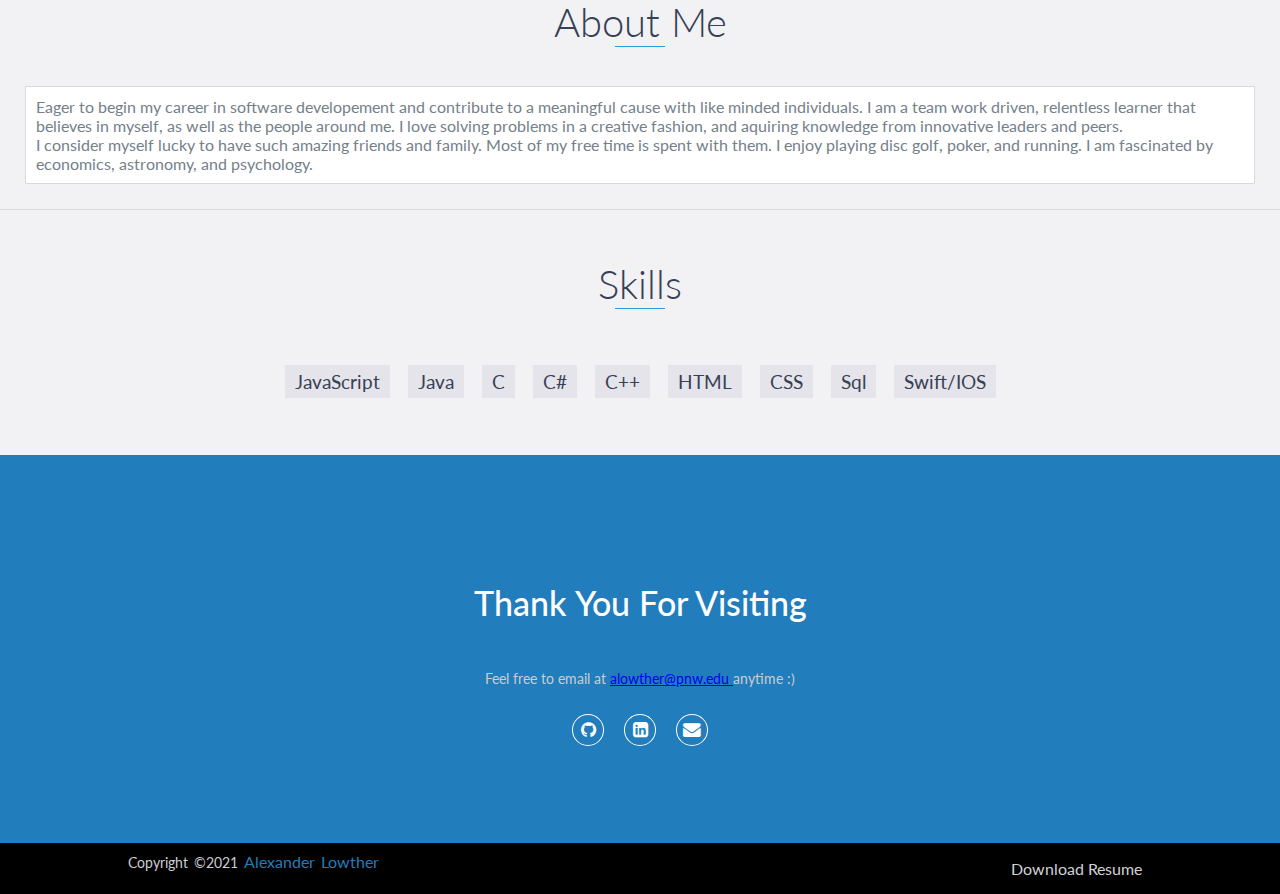
==== commit 5d584b73: "Update index.html" ====
--- a/mySite/index.html
+++ b/mySite/index.html
@@ -209,7 +209,7 @@
 </div>
     </footer>
   
-    <!-- End footer -->
+    <!-- End footer --> 
     <script src=/Users/Alex/Desktop/mySite/script.js></script>
 </body>
 
